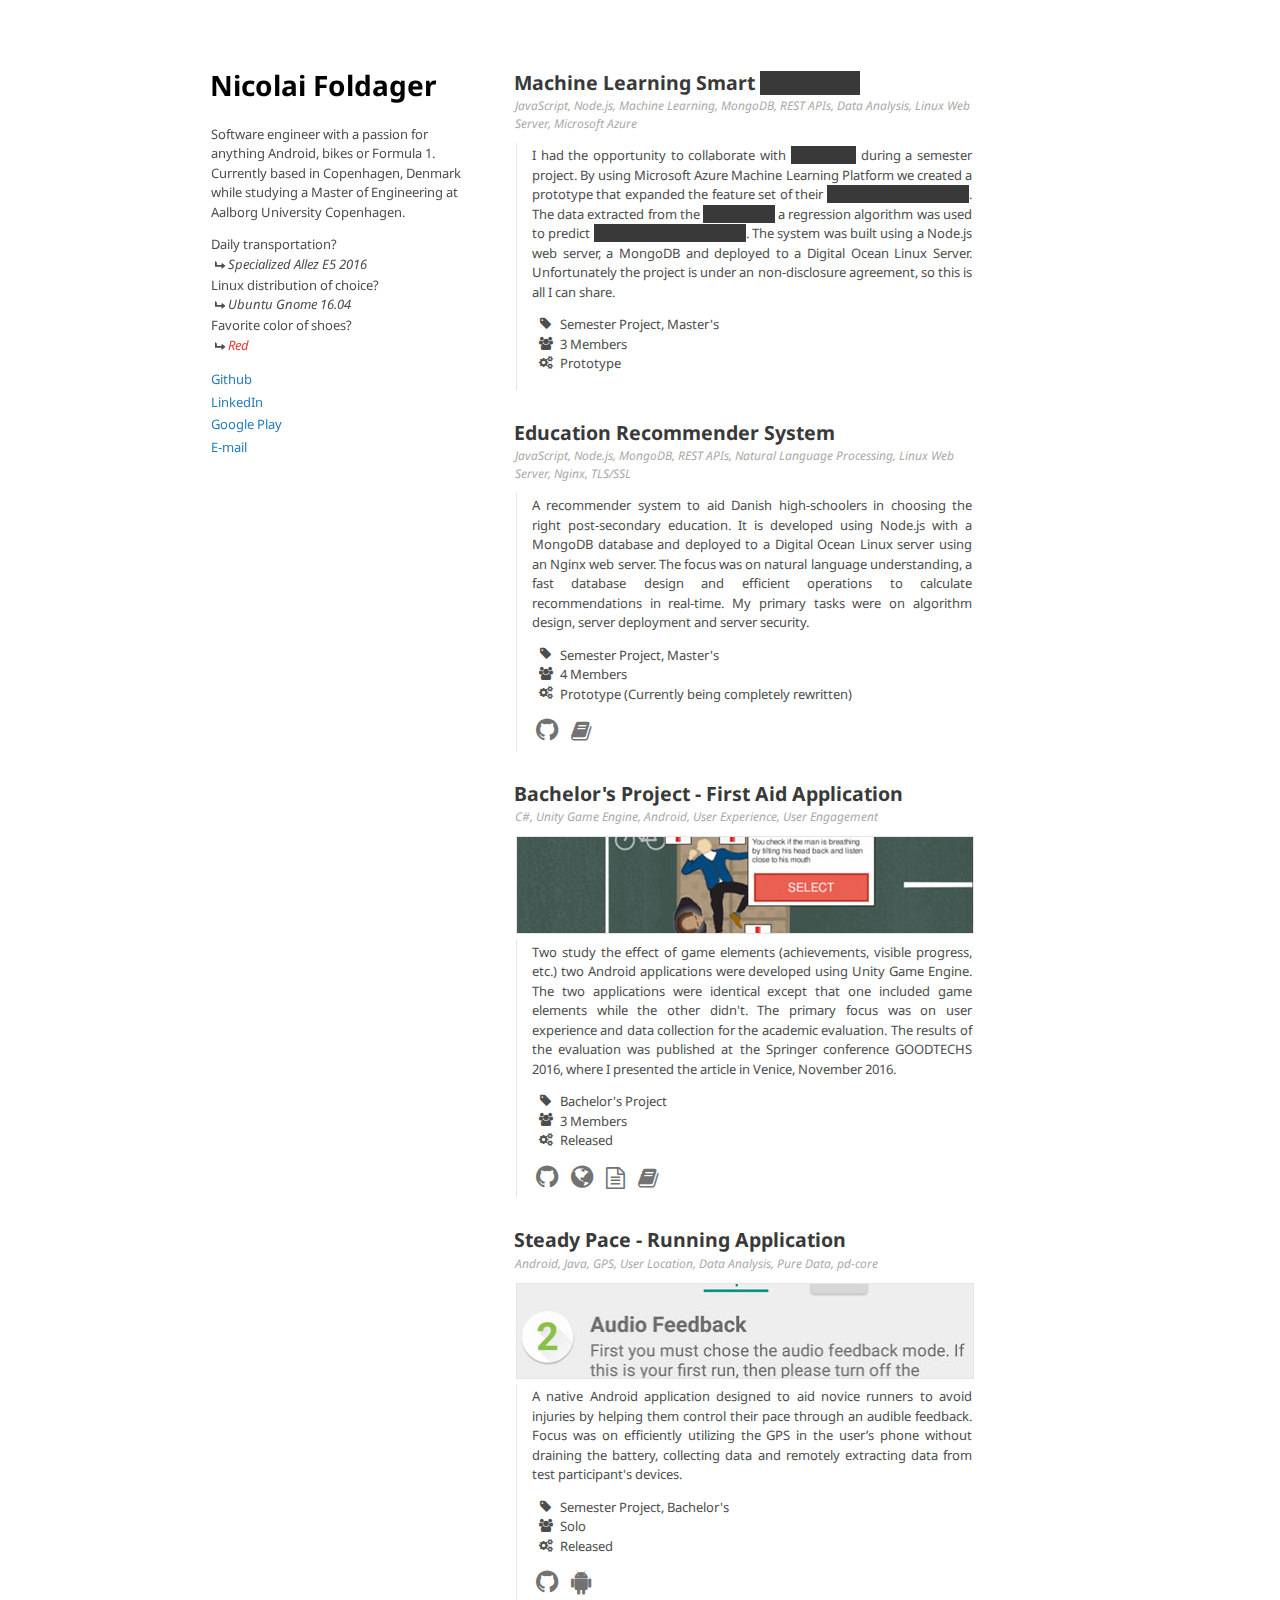
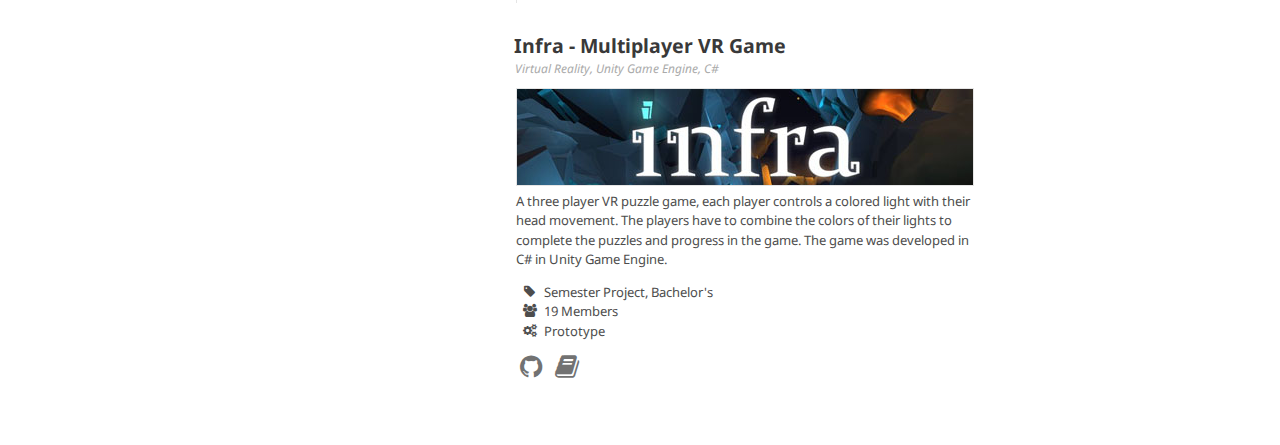
==== index.html @ f95046d3 "updated index" ====
<!DOCTYPE html>
<html xml:lang="en">
<head>
	<meta name="viewport" content="width=device-width, initial-scale=1">
	<meta name="theme-color" content="#393939"/>
	
	<meta name="description" content="Personal landing page for Nicolai Foldager">
	<meta name="author" content="Nicolai Foldager">
	<meta name="keywords" content="Nicolai Foldager, Nikolai Foldager, Nicolaj Foldager, Nikolaj Foldager, Foldager, nicfol.com, nicfol.dk, nicolaifoldager.dk, nicolaifoldager.com" />
	<meta name="robots" content="index, noimageindex, nofollow">
	
	<title>Nicolai Foldager - Personal Landing Page</title>
	<link rel="icon" type="image/ico" href="fa.ico">
	<link href="https://fonts.googleapis.com/css?family=Noto+Sans" rel="stylesheet">
	<link rel="stylesheet" href="./css/stylesheet.css">
	<link rel="stylesheet" href="./css/font-awesome.min.css">
<style>
.factList {
	margin-left:-1px;
	list-style: none;
}
.answer {
	margin-left:5px;
	margin-right:5px;
	margin-bottom:5px;
	list-style: none;
    transform: rotate(90deg);
}
.redacted {
    background-color: #393939; 
}
</style>
</head>
<body>
<div itemscope itemtype="http://schema.org/Person">
<div class="section group">
	<div class="col span_1_of_2">
		<div class="infoText">
			<h1><span itemprop="givenName">Nicolai Foldager</span></h1>
			<p>Software engineer with a passion for anything Android, bikes or Formula 1. Currently based in <span itemprop="homeLocation">Copenhagen, Denmark</span> while studying a Master of Engineering at <span itemprop="alumniOf">Aalborg University Copenhagen.</span></p>
			
			<ul class="fa-ul factList">
				<li>Daily transportation?</li>
				<li><i class="fa fa-level-up answer" aria-hidden="true"></i><i>Specialized Allez E5 2016</i></li>
				<li></i>Linux distribution of choice?</li>
				<li><i class="fa fa-level-up answer" aria-hidden="true"></i><i>Ubuntu Gnome 16.04</i></li>
				<li></i>Favorite color of shoes?</li>
				<li><i class="fa fa-level-up answer" aria-hidden="true"></i><span style="color:#e53935;font-style:italic;">Red</span></li>
			</ul>
			<div class="someLinks">
				<p><a href="https://github.com/nicfol" title="Link to my Github profile" itemprop="sameAs">Github</p></a>
				<p><a href="https://www.linkedin.com/in/nicfol/" title="Link to my LinkedIn profile" itemprop="sameAs">LinkedIn</p></a>
				<p><a href="https://play.google.com/store/apps/developer?id=nicfol" title="Link to my Google Play Developers profile" itemprop="sameAs">Google Play</p></a>
				<p><a href="mailto:nicolai.foldager@gmail.com" title="Email me!" itemprop="email">E-mail</p></a>
			</div>
		</div>
	</div>
	
	
	<div class="col span_2_of_2">
		<div class="project">
			<h2>Machine Learning Smart <span title="REDACTED" style="font-size: 18px; background-color:#393939;">&nbsp;&nbsp;&nbsp;&nbsp;&nbsp;&nbsp;&nbsp;&nbsp;&nbsp;&nbsp;&nbsp;&nbsp;&nbsp;&nbsp;&nbsp;&nbsp;&nbsp;&nbsp;&nbsp;&nbsp;</span></h2>
			<p class="keywords"><i>JavaScript, Node.js, Machine Learning, MongoDB, REST APIs, Data Analysis, Linux Web Server, Microsoft Azure</i></p>
			
			<!--<img src="./img/p4-logo.jpg" width="100%" alt="">-->
			<div class="projectDescription">
			I had the opportunity to collaborate with <span class="redacted" title="REDACTED">&nbsp;&nbsp;&nbsp;&nbsp;&nbsp;&nbsp;&nbsp;&nbsp;&nbsp;&nbsp;&nbsp;&nbsp;&nbsp;&nbsp;</span> during a semester project. 
			By using Microsoft Azure Machine Learning Platform we created a prototype that expanded the feature set of their <span class="redacted" title="REDACTED">&nbsp;&nbsp;&nbsp;&nbsp;&nbsp;&nbsp;&nbsp;&nbsp;&nbsp;&nbsp;&nbsp;&nbsp;&nbsp;&nbsp;&nbsp;&nbsp;&nbsp;&nbsp;&nbsp;&nbsp;&nbsp;&nbsp;&nbsp;&nbsp;&nbsp;&nbsp;&nbsp;&nbsp;&nbsp;&nbsp;&nbsp;&nbsp;&nbsp;&nbsp;&nbsp;&nbsp;&nbsp;&nbsp;&nbsp;&nbsp;&nbsp;</span>.
			The data extracted from the <span class="redacted" title="REDACTED">&nbsp;&nbsp;&nbsp;&nbsp;&nbsp;&nbsp;&nbsp;&nbsp;&nbsp;&nbsp;&nbsp;&nbsp;&nbsp;&nbsp;&nbsp;&nbsp;&nbsp;&nbsp;&nbsp;&nbsp;&nbsp;&nbsp;</span> a regression algorithm was used to predict <span class="redacted" title="REDACTED">&nbsp;&nbsp;&nbsp;&nbsp;&nbsp;&nbsp;&nbsp;&nbsp;&nbsp;&nbsp;&nbsp;&nbsp;&nbsp;&nbsp;&nbsp;&nbsp;&nbsp;&nbsp;&nbsp;&nbsp;&nbsp;&nbsp;&nbsp;&nbsp;&nbsp;&nbsp;&nbsp;&nbsp;&nbsp;&nbsp;&nbsp;&nbsp;&nbsp;&nbsp;&nbsp;&nbsp;&nbsp;&nbsp;&nbsp;&nbsp;&nbsp;&nbsp;&nbsp;&nbsp;&nbsp;&nbsp;</span>. 
			The system was built using a Node.js web server, a MongoDB and deployed to a Digital Ocean Linux Server. 
			Unfortunately the project is under an non-disclosure agreement, so this is all I can share.
			
			<ul class="fa-ul">
			  <li><i class="fa-li fa fa-tag" title="Project type"></i>Semester Project, Master's</li>
			  <li><i class="fa-li fa fa-users" title="Team size"></i>3 Members</li>
			  <li><i class="fa-li fa fa-cogs" title="Project status"></i>Prototype</li>
			</ul>
			</div>
		</div>
		
		<div class="project">
			<h2>Education Recommender System</h2>
			<p class="keywords"><i>JavaScript, Node.js, MongoDB, REST APIs, Natural Language Processing, Linux Web Server, Nginx, TLS/SSL</i></p>
			
			<!--<img src="./img/p4-logo.jpg" width="100%" alt="">-->
			<div class="projectDescription">
			A recommender system to aid Danish high-schoolers in choosing the right post-secondary education. It is developed using Node.js with a MongoDB database and deployed to a Digital Ocean Linux server using an Nginx web server.
			The focus was on natural language understanding, a fast database design and efficient operations to calculate recommendations in real-time. My primary tasks were on algorithm design, server deployment and server security.
			
			<ul class="fa-ul">
			  <li><i class="fa-li fa fa-tag" title="Project type"></i>Semester Project, Master's</li>
			  <li><i class="fa-li fa fa-users" title="Team size"></i>4 Members</li>
			  <li><i class="fa-li fa fa-cogs" title="Project status"></i>Prototype (Currently being completely rewritten)</li>
			</ul>
			<p>
				<a href="https://github.com/nicfol/Edu-RS" target="_blank" class="icons" title="Code Repository"><i class="fa fa-2x fa-github"></i></a>
				<a href="./docs/p8.pdf" target="_blank" class="icons smallIcon" title="Report"><i class="fa fa-2x fa-book"></i></a>
			</p>
			</div>
		</div>
		
		<div class="project">
			<h2>Bachelor's Project - First Aid Application</h2>			
			<p class="keywords"><i>C#, Unity Game Engine, Android, User Experience, User Engagement</i></p>
			
			<img src="./img/p6-logo.jpg" width="100%" title="Bachelor's Project - First Aid Application">
			<div class="projectDescription">
			Two study the effect of game elements (achievements, visible progress, etc.) two Android applications were developed using Unity Game Engine. 
			The two applications were identical except that one included game elements while the other didn't.
			The primary focus was on user experience and data collection for the academic evaluation.
			
			The results of the evaluation was published at the Springer conference GOODTECHS 2016, where I presented the article in Venice, November 2016.
			
			<ul class="fa-ul">
			  <li><i class="fa-li fa fa-tag" title="Project type"></i>Bachelor's Project</li>
			  <li><i class="fa-li fa fa-users" title="Team size"></i>3 Members</li>
			  <li><i class="fa-li fa fa-cogs" title="Project status"></i>Released</li>
			</ul>
			<p>
				<a href="https://github.com/nicfol/Bachelors-Project" target="_blank" class="icons" title="Code Repository"><i class="fa fa-2x fa-github"></i></a>
				<a href="./docs/p6/index.html" target="_blank" class="icons" title="Try in your browser"><i class="fa fa-2x fa-globe"></i></a>
				<a href="https://link.springer.com/chapter/10.1007/978-3-319-61949-1_9" target="_blank" class="icons smallIcon" title="Article"><i class="fa fa-2x fa-file-text-o"></i></a>
				<a href="./docs/p6.pdf" target="_blank" class="icons smallIcon" title="Report"><i class="fa fa-2x fa-book"></i></a>
			</p>
			</div>
		</div>
		
		<div class="project">
			<h2>Steady Pace - Running Application</h2>			
			<p class="keywords"><i>Android, Java, GPS, User Location, Data Analysis, Pure Data, pd-core</i></p>
			
			<img src="./img/p4-logo.jpg" width="100%" alt="Running application for Android using Pure Data developed by Nicolai Foldager">
			<div class="projectDescription">
			A native Android application designed to aid novice runners to avoid injuries by helping them control their pace through an audible feedback.
			Focus was on efficiently utilizing the GPS in the user’s phone without draining the battery, collecting data and remotely extracting data from test participant's devices.
			<ul class="fa-ul">
			  <li><i class="fa-li fa fa-tag" title="Project type"></i>Semester Project, Bachelor's</li>
			  <li><i class="fa-li fa fa-users" title="Team size"></i>Solo</li>
			  <li><i class="fa-li fa fa-cogs" title="Project status"></i>Released</li>
			</ul>
			<p>
				<a href="https://github.com/nicfol/SteadyPace" target="_blank" class="icons" title="Code Repository"><i class="fa fa-2x fa-github"></i></a>
				<a href="https://play.google.com/store/apps/details?id=com.nicolaifoldager.p4_prototype" target="_blank" target="_blank" class="icons" title="Release on Google Play Store"><i class="fa fa-2x fa-android"></i></a>
			</p>
			</div>
		</div>
		
		<div class="project">
			<h2>Infra - Multiplayer VR Game</h2>			
			<p class="keywords"><i>Virtual Reality, Unity Game Engine, C# </i></p>
			
			<img src="./img/p5-logo.jpg" width="100%" alt="Infra - Multiplayer Virtual Reality Game>
			<div class="projectDescription">
			A three player VR puzzle game, each player controls a colored light with their head movement. The players have to combine the colors of their lights to complete the puzzles and progress in the game.
			The game was developed in C# in Unity Game Engine.
			<ul class="fa-ul">
			  <li><i class="fa-li fa fa-tag" title="Project type"></i>Semester Project, Bachelor's</li>
			  <li><i class="fa-li fa fa-users" title="Team size"></i>19 Members</li>
			  <li><i class="fa-li fa fa-cogs" title="Project status"></i>Prototype</li>
			</ul>
			<p>
				<a href="https://github.com/Jalict/MED5-PGP-P1" target="_blank" class="icons" title="Code Repository"><i class="fa fa-2x fa-github"></i></a>
				<a href="./docs/p5.pdf" target="_blank" class="icons" title="Report smallIcon"><i class="fa fa-2x fa-book"></i></a>
			</p>
			</div>
		</div>
		
		
	</div>
</div>
</div>
</body>
</html>
<!--- http://fontawesome.io/icons/ Når du engang glemmer, hvor icons er fra
		<div class="project">
			<h2>Project 1</h2>			
			<p class="keywords"><i>JavaScript, Node.js, Android, REST APIs, Cake, Dogs, Cats</i></p>
			
			<img src="http://www.bundoonwhippets.com/images/macsig1.jpg" width="100%" title="">
			<div class="projectDescription">
			Lorem ipsum dolor sit amet, consectetur adipiscing elit. Integer consequat justo id scelerisque vestibulum. Quisque ornare, ligula nec iaculis consequat, risus dolor finibus dui, non ullamcorper mi quam sed augue. In nec enim venenatis, bibendum ligula in, blandit diam. Donec tempor lacus id mi mollis, quis bibendum ipsum imperdiet.
			
			<ul class="fa-ul">
			  <li><i class="fa-li fa fa-tag" title="Project type"></i>Semester Project, Bachelor's</li>
			  <li><i class="fa-li fa fa-users" title="Team size"></i>19 Members</li>
			  <li><i class="fa-li fa fa-cogs" title="Project status"></i>Prototype</li>
			</ul>
			<p>
				<a href="#" target="_blank" class="icons" title="Code Repository"><i class="fa fa-2x fa-github"></i></a>
				<a href="#" target="_blank" class="icons" title="Release on Google Play Store"><i class="fa fa-2x fa-android"></i></a>
				<a href="#" target="_blank" class="icons" title="Website"><i class="fa fa-2x fa-globe"></i></a>
				<a href="#" target="_blank" class="icons smallIcon" title="Article"><i class="fa fa-2x fa-file-text-o"></i></a>
				<a href="#" target="_blank" class="icons smallIcon" title="Report"><i class="fa fa-2x fa-book"></i></a>
			</p>
			</div>
		</div>
-->
---- css/stylesheet.css ----
body {
    margin: 0;
    width: 800px;
    margin-top: 75px;
    margin-left: 15%;
    font: 13px/1.5 'Noto Sans', sans-serif;
    color: #4d4d4d;
}

* {
  -webkit-font-smoothing: antialiased;
  -moz-osx-font-smoothing: grayscale;
}

p {
    margin-top: 0.25em;
    margin-bottom: 0.25em;
	margin-left: -1px;
}

ul, ol {
	margin-left: -10px;
}

img {
	width: 100%;
	border:1px solid #e5e5e5;
}

.infoText {
	float:left;
	position:fixed;
	max-width: 270px;
    background-color:#fff;
}

.someLinks {
    margin-bottom: 15px;
}

/* Projects */
.projectDescription {
    text-align:justify;
	border-left:1px solid #e5e5e5;
	padding:3px 0 3px 15px;
}

.project {
	width:100%;
    margin-bottom: 35px;
}

.keywords {
	margin-top: 15px;
	margin-bottom:10px;
	font-size: 12px;
	color: #aaa;
}

/* Fonts */
h1 {
    color: #000;
    font-size: 28px;
    margin-top: -11px;
	margin-left: -2px;
}

h2 {
    color:#393939;
    margin: 0px;
	margin-left: -2px;
	margin-bottom:-15px;
	margin-top: -7px;
}

h5 {
	float:left;
    font-size: 13px;
	margin-left: -1px;
}

/* URLs */
a {
  color:#267CB9;
  text-decoration:none;
}

a:hover, a:focus {
  color:#069;
  font-weight: bold;
}


.icons {
  color:#727272;
  text-decoration:none;
  margin: 0px 5px;
}

.smallIcon {
	font-size:11px;
}

.icons:hover, .icons:focus {
  color:#393939;
  font-weight: bold;
}


/*  SECTIONS  */
.section {
    background-color:#fff;
	clear: both;
	padding: 0px;
	margin: 2.5%;
}

/*  COLUMN SETUP  */
.col {
    background-color:#fff;
	display: block;
	float:left;
	margin: 0% 0 1% 1.6%;
}
.col:first-child { margin-left: 0; }

/*  GROUPING  */
.group:before,
.group:after { content:""; display:table; }
.group:after { clear:both;}
.group { zoom:1; /* For IE 6/7 */ }
/*  GRID OF TWO  */
.span_2_of_2 {
	width: 60%;
}
.span_1_of_2 {
	width: 38.4%;
}

/*  GO FULL WIDTH AT LESS THAN 480 PIXELS */

@media only screen and (max-width: 480px) {
	.col { 
		margin: 1% 0 1% 0%;
	}
}

@media only screen and (max-width: 480px) {
	.span_2_of_2, .span_1_of_2, body { width: 100%; }
	body { margin-left: 0%; margin-top: 25px; }
	.section { margin: 5%;}
	.infoText { position:static; max-width:100%;}
	img { width: 100%; }
	.span_1_of_2 { border-bottom:1px solid #e5e5e5; margin-bottom: 15px;}
}
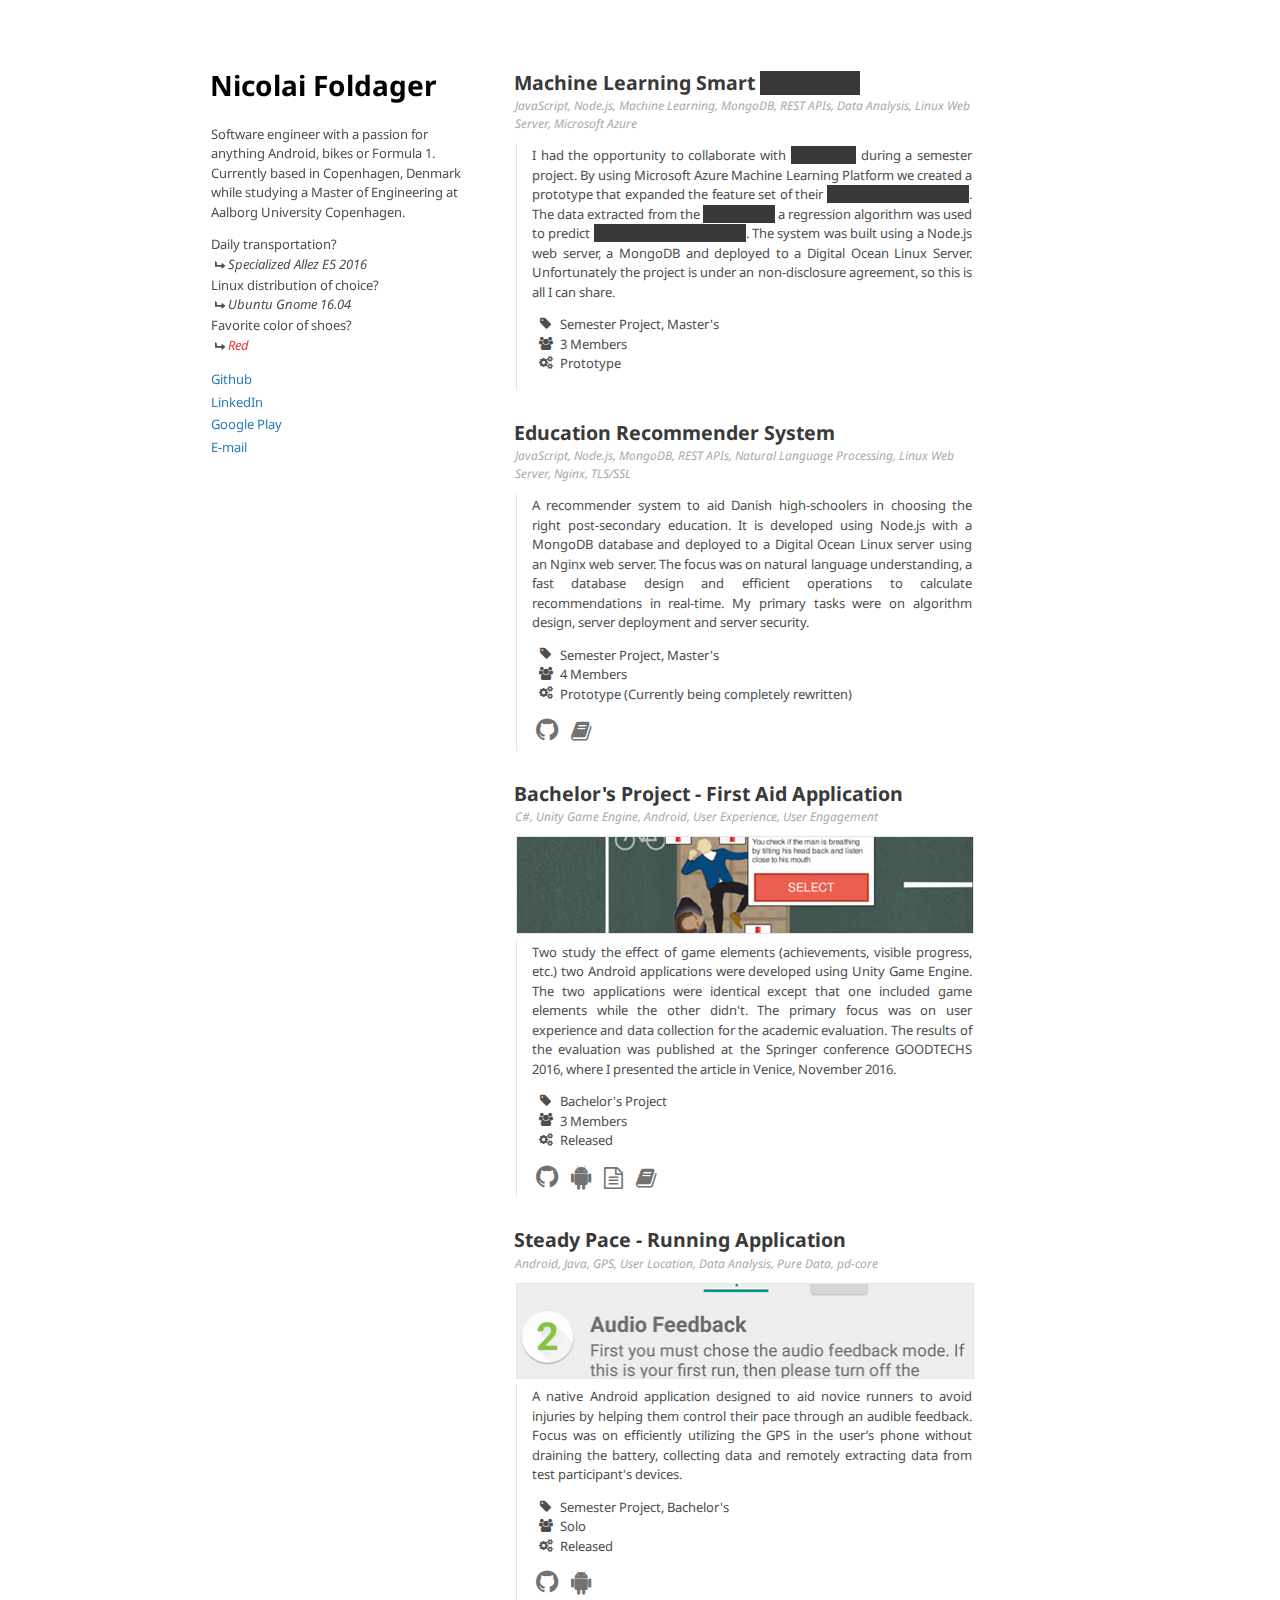
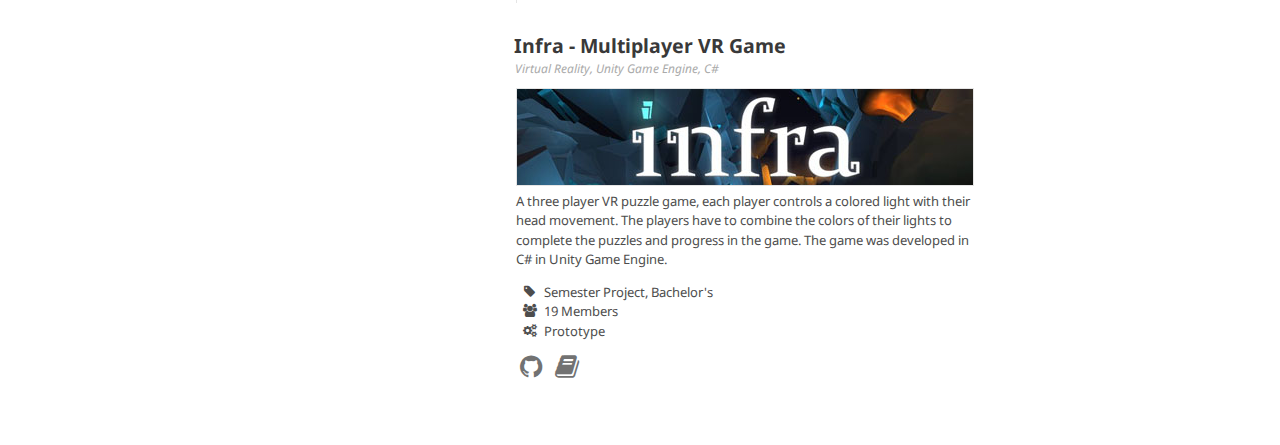
==== commit 7950a314: "Title and meta data" ====
--- a/index.html
+++ b/index.html
@@ -118,7 +118,7 @@
 			</ul>
 			<p>
 				<a href="https://github.com/nicfol/Bachelors-Project" target="_blank" class="icons" title="Code Repository"><i class="fa fa-2x fa-github"></i></a>
-				<a href="./docs/p6/index.html" target="_blank" class="icons" title="Try in your browser"><i class="fa fa-2x fa-globe"></i></a>
+				<a href="#" target="_blank" class="icons" title="Release on Google Play Store"><i class="fa fa-2x fa-android"></i></a>
 				<a href="https://link.springer.com/chapter/10.1007/978-3-319-61949-1_9" target="_blank" class="icons smallIcon" title="Article"><i class="fa fa-2x fa-file-text-o"></i></a>
 				<a href="./docs/p6.pdf" target="_blank" class="icons smallIcon" title="Report"><i class="fa fa-2x fa-book"></i></a>
 			</p>
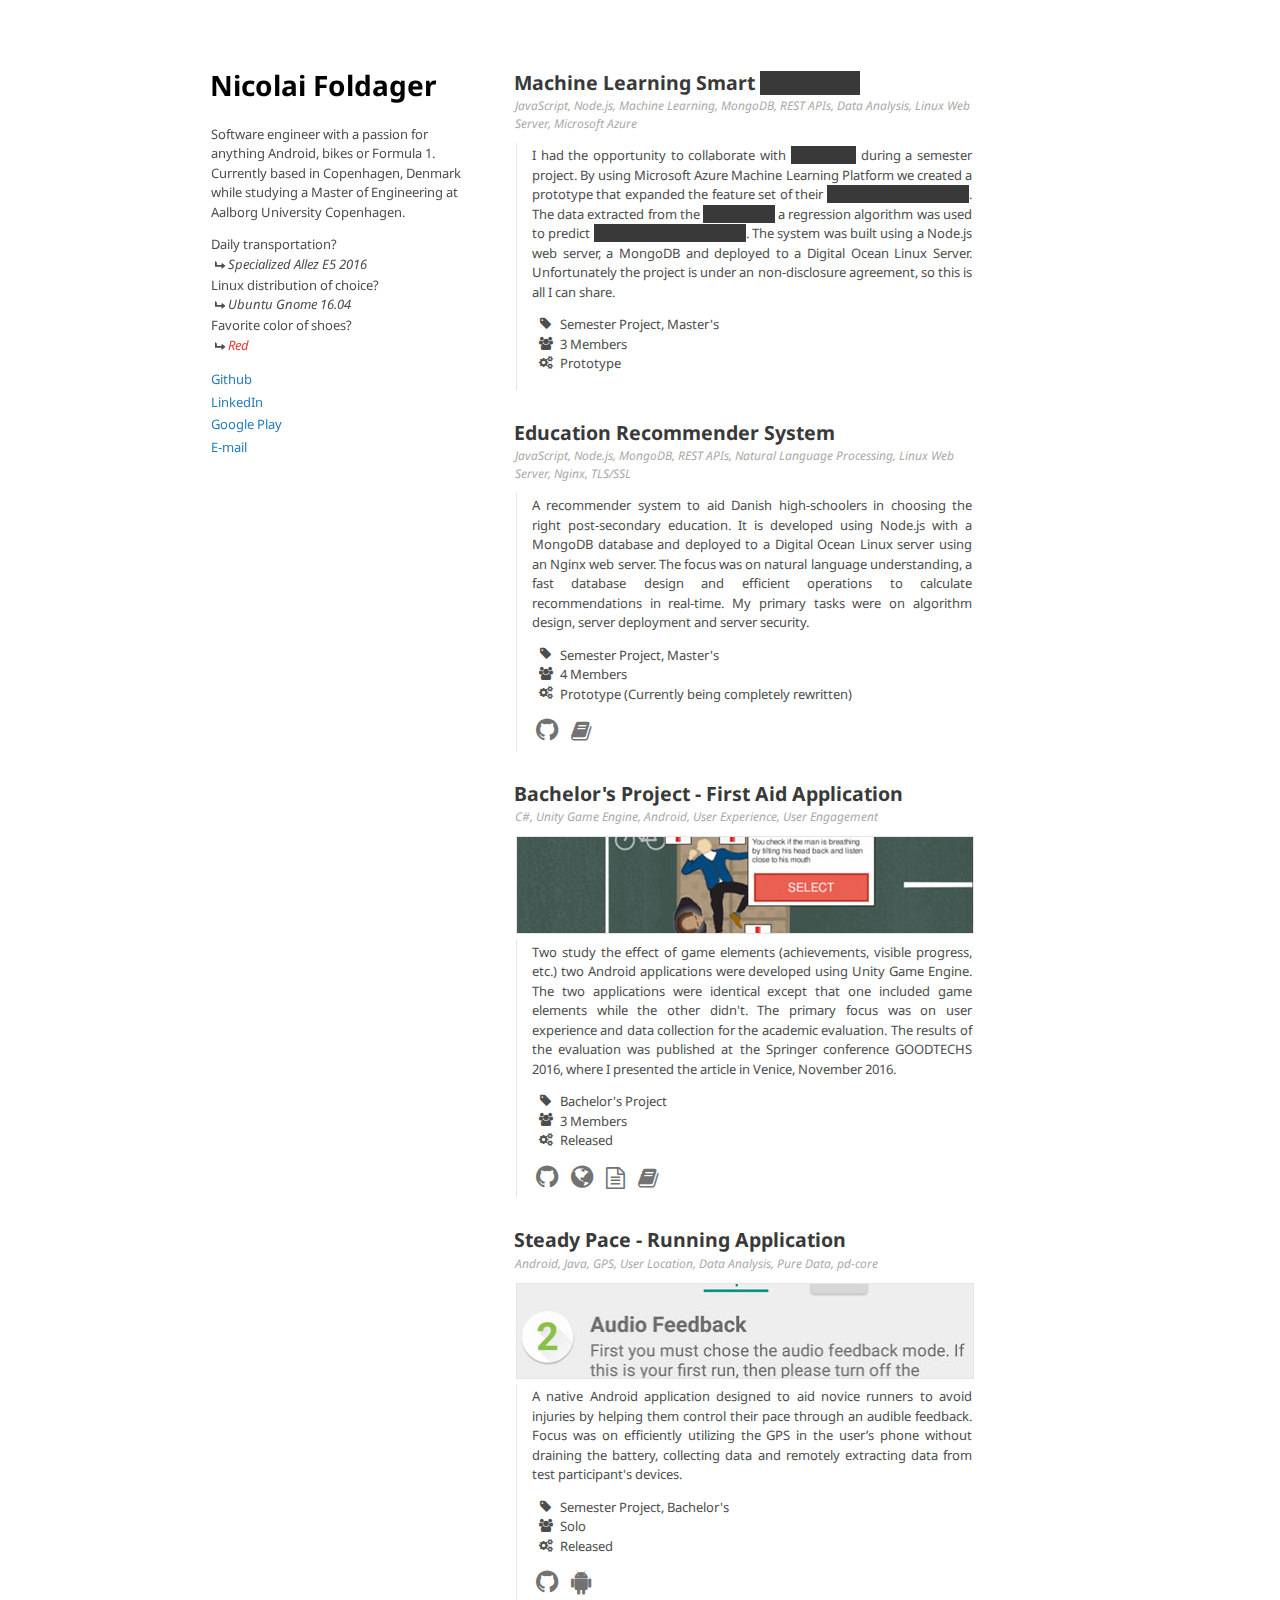
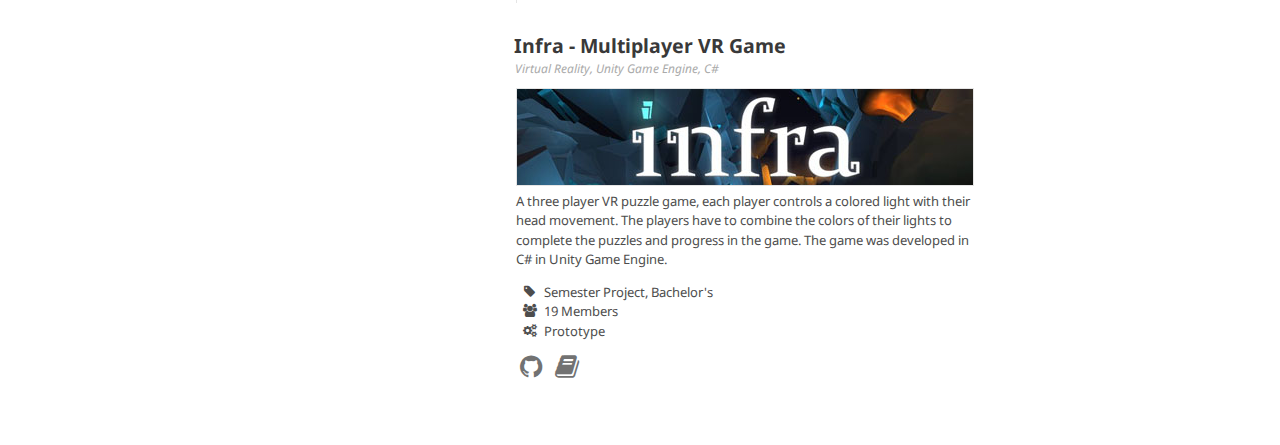
==== commit 18f9a352: "Merge remote-tracking branch 'origin/master'" ====
--- a/index.html
+++ b/index.html
@@ -118,7 +118,7 @@
 			</ul>
 			<p>
 				<a href="https://github.com/nicfol/Bachelors-Project" target="_blank" class="icons" title="Code Repository"><i class="fa fa-2x fa-github"></i></a>
-				<a href="#" target="_blank" class="icons" title="Release on Google Play Store"><i class="fa fa-2x fa-android"></i></a>
+				<a href="./docs/p6/index.html" target="_blank" class="icons" title="Try in your browser"><i class="fa fa-2x fa-globe"></i></a>
 				<a href="https://link.springer.com/chapter/10.1007/978-3-319-61949-1_9" target="_blank" class="icons smallIcon" title="Article"><i class="fa fa-2x fa-file-text-o"></i></a>
 				<a href="./docs/p6.pdf" target="_blank" class="icons smallIcon" title="Report"><i class="fa fa-2x fa-book"></i></a>
 			</p>
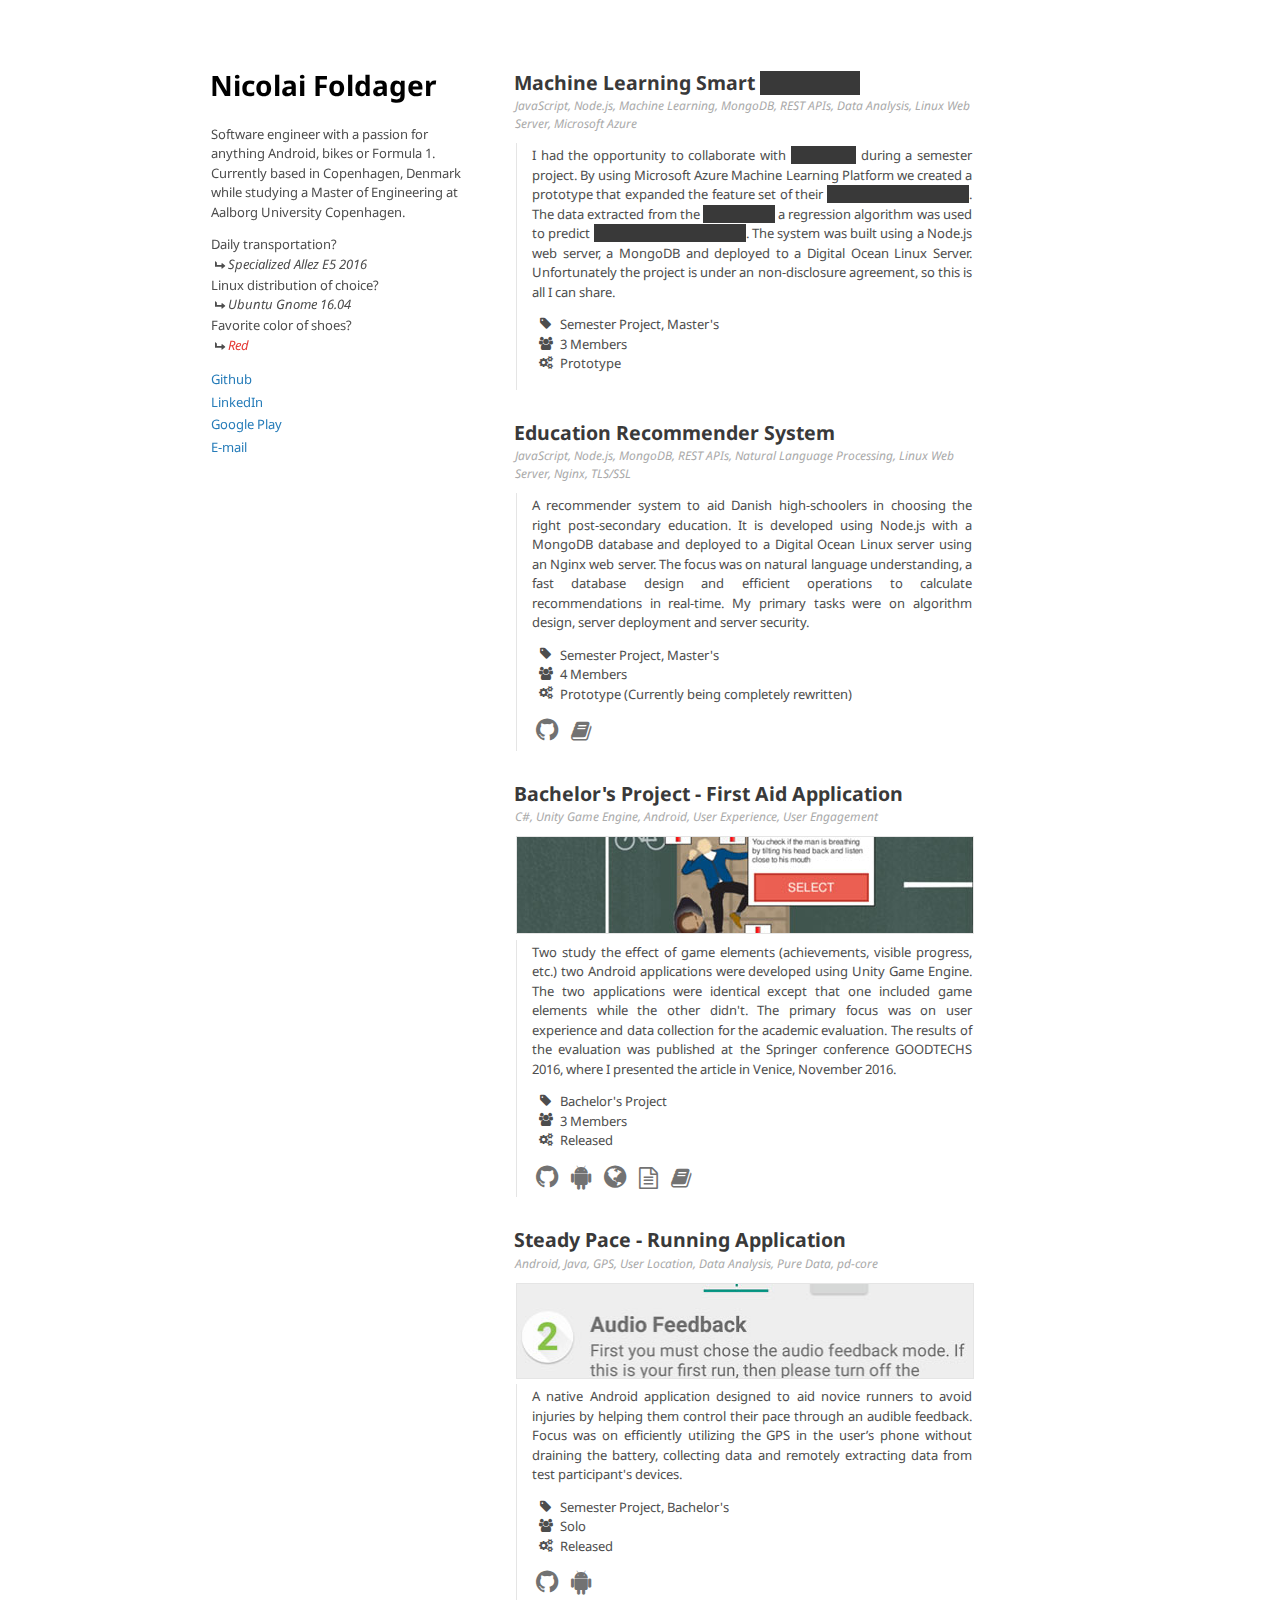
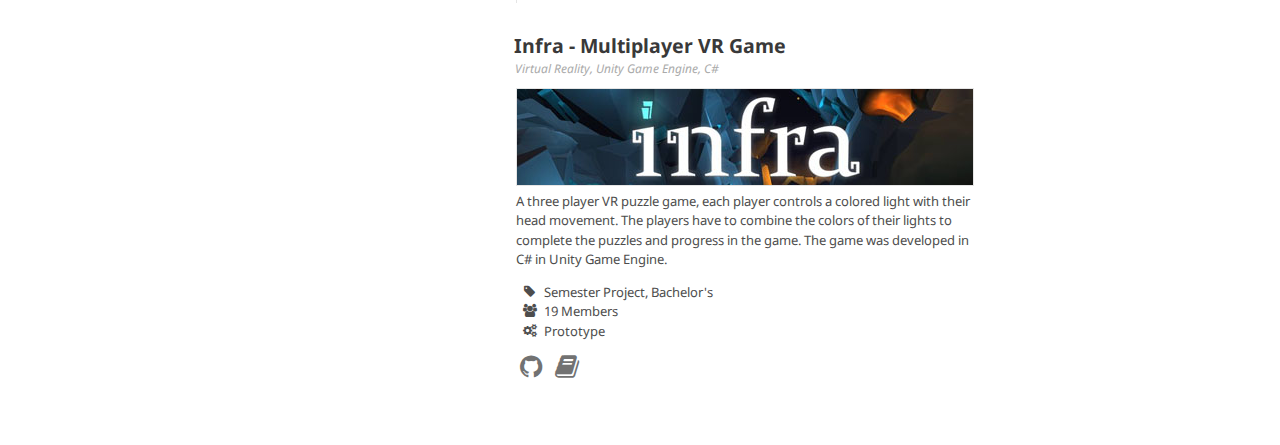
==== commit bbf8111b: "added play release for ba" ====
--- a/index.html
+++ b/index.html
@@ -118,6 +118,7 @@
 			</ul>
 			<p>
 				<a href="https://github.com/nicfol/Bachelors-Project" target="_blank" class="icons" title="Code Repository"><i class="fa fa-2x fa-github"></i></a>
+				<a href="https://play.google.com/store/apps/details?id=com.Gamified.CPR" target="_blank" class="icons" title="Download from Google Play Store"><i class="fa fa-2x fa-android"></i></a>
 				<a href="./docs/p6/index.html" target="_blank" class="icons" title="Try in your browser"><i class="fa fa-2x fa-globe"></i></a>
 				<a href="https://link.springer.com/chapter/10.1007/978-3-319-61949-1_9" target="_blank" class="icons smallIcon" title="Article"><i class="fa fa-2x fa-file-text-o"></i></a>
 				<a href="./docs/p6.pdf" target="_blank" class="icons smallIcon" title="Report"><i class="fa fa-2x fa-book"></i></a>
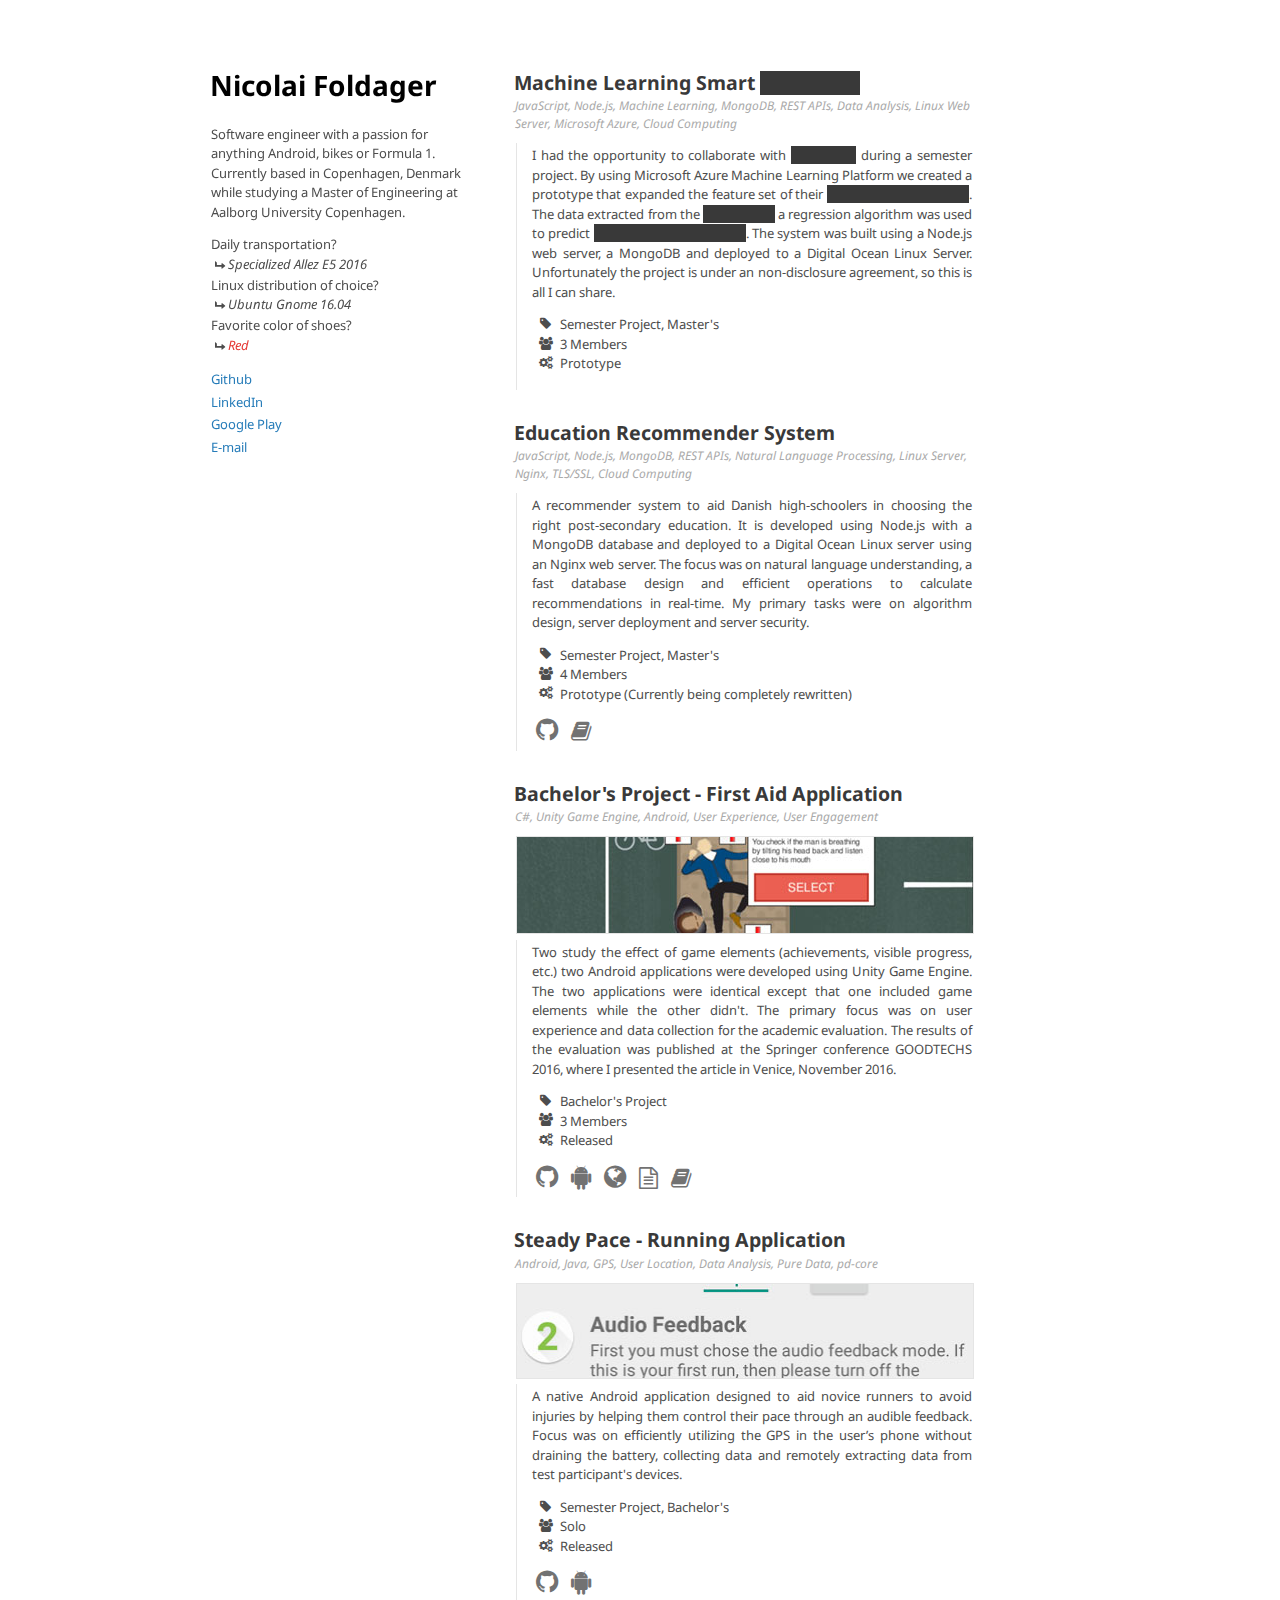
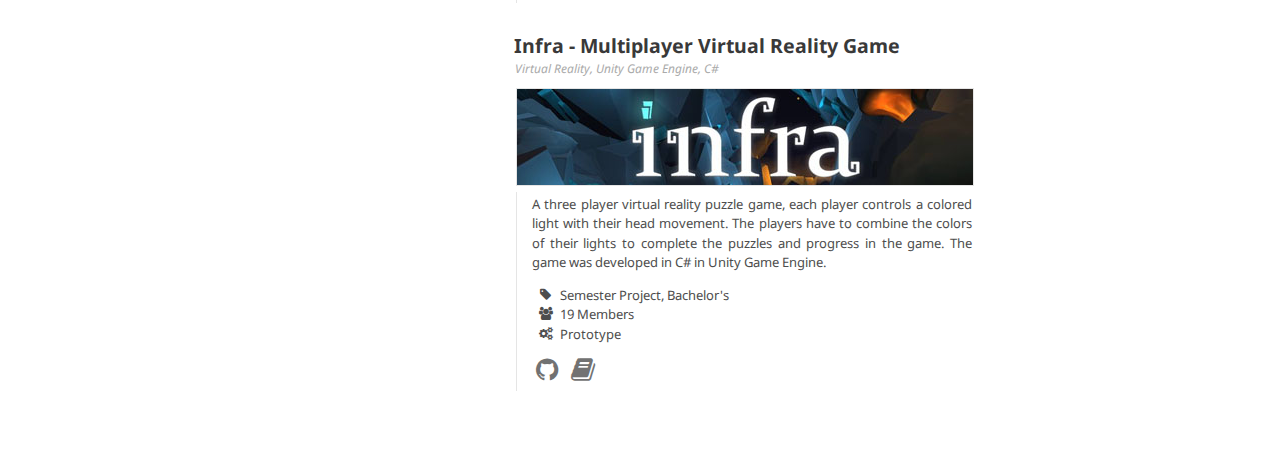
==== commit e166b809: "Tried seo :/" ====
--- a/index.html
+++ b/index.html
@@ -4,16 +4,19 @@
 	<meta name="viewport" content="width=device-width, initial-scale=1">
 	<meta name="theme-color" content="#393939"/>
 	
-	<meta name="description" content="Personal landing page for Nicolai Foldager">
+	<meta name="description" content="Personal landing page for Nicolai Foldager. Here I showcase some of the software development projects I've worked on the past.">
 	<meta name="author" content="Nicolai Foldager">
-	<meta name="keywords" content="Nicolai Foldager, Nikolai Foldager, Nicolaj Foldager, Nikolaj Foldager, Foldager, nicfol.com, nicfol.dk, nicolaifoldager.dk, nicolaifoldager.com" />
-	<meta name="robots" content="index, noimageindex, nofollow">
-	
-	<title>Nicolai Foldager - Personal Landing Page</title>
+	<meta name="keywords" content="Nicolai Foldager, Nikolai Foldager, Nicolaj Foldager, Nikolaj Foldager, Foldager, nicfol.com, nicfol.dk, nicolaifoldager.dk, nicolaifoldager.com, nicfol" />
+	<meta name="robots" content="index, noimageindex">
+	
+	<link rel="alternate" hreflang="en" href="https://www.nicfol.com" />
+	
+	<title>Nicolai Foldager - Personal Landing Page For Nicolai Foldager</title>
 	<link rel="icon" type="image/ico" href="fa.ico">
-	<link href="https://fonts.googleapis.com/css?family=Noto+Sans" rel="stylesheet">
-	<link rel="stylesheet" href="./css/stylesheet.css">
+	
+	<link rel="stylesheet" href="https://fonts.googleapis.com/css?family=Noto+Sans">
 	<link rel="stylesheet" href="./css/font-awesome.min.css">
+	
 <style>
 .factList {
 	margin-left:-1px;
@@ -29,29 +32,189 @@
 .redacted {
     background-color: #393939; 
 }
+
+body {
+    margin: 0;
+    width: 800px;
+    margin-top: 75px;
+    margin-left: 15%;
+    font: 13px/1.5 'Noto Sans', sans-serif;
+    color: #4d4d4d;
+}
+
+* {
+  -webkit-font-smoothing: antialiased;
+  -moz-osx-font-smoothing: grayscale;
+}
+
+p {
+    margin-top: 0.25em;
+    margin-bottom: 0.25em;
+	margin-left: -1px;
+}
+
+ul, ol {
+	margin-left: -10px;
+}
+
+img {
+	width: 100%;
+	border:1px solid #e5e5e5;
+}
+
+.infoText {
+	float:left;
+	position:fixed;
+	max-width: 270px;
+    background-color:#fff;
+}
+
+.someLinks {
+    margin-bottom: 15px;
+}
+
+/* Projects */
+.projectDescription {
+    text-align:justify;
+	border-left:1px solid #e5e5e5;
+	padding:3px 0 3px 15px;
+}
+
+.project {
+	width:100%;
+    margin-bottom: 35px;
+}
+
+.keywords {
+	margin-top: 15px;
+	margin-bottom:10px;
+	font-size: 12px;
+	color: #aaa;
+}
+
+/* Fonts */
+h1 {
+    color: #000;
+    font-size: 28px;
+    margin-top: -11px;
+	margin-left: -2px;
+}
+
+h2 {
+    color:#393939;
+    margin: 0px;
+	margin-left: -2px;
+	margin-bottom:-15px;
+	margin-top: -7px;
+}
+
+h5 {
+	float:left;
+    font-size: 13px;
+	margin-left: -1px;
+}
+
+/* URLs */
+a {
+  color:#267CB9;
+  text-decoration:none;
+}
+
+a:hover, a:focus {
+  color:#069;
+  font-weight: bold;
+}
+
+
+.icons {
+  color:#727272;
+  text-decoration:none;
+  margin: 0px 5px;
+}
+
+.smallIcon {
+	font-size:11px;
+}
+
+.icons:hover, .icons:focus {
+  color:#393939;
+  font-weight: bold;
+}
+
+
+/*  SECTIONS  */
+.section {
+    background-color:#fff;
+	clear: both;
+	padding: 0px;
+	margin: 2.5%;
+}
+
+/*  COLUMN SETUP  */
+.col {
+    background-color:#fff;
+	display: block;
+	float:left;
+	margin: 0% 0 1% 1.6%;
+}
+.col:first-child { margin-left: 0; }
+
+/*  GROUPING  */
+.group:before,
+.group:after { content:""; display:table; }
+.group:after { clear:both;}
+.group { zoom:1; /* For IE 6/7 */ }
+/*  GRID OF TWO  */
+.span_2_of_2 {
+	width: 60%;
+}
+.span_1_of_2 {
+	width: 38.4%;
+}
+
+/*  GO FULL WIDTH AT LESS THAN 480 PIXELS */
+
+@media only screen and (max-width: 480px) {
+	.col { 
+		margin: 1% 0 1% 0%;
+	}
+}
+
+@media only screen and (max-width: 480px) {
+	.span_2_of_2, .span_1_of_2, body { width: 100%; }
+	body { margin-left: 0%; margin-top: 25px; }
+	.section { margin: 5%;}
+	.infoText { position:static; max-width:100%;}
+	img { width: 100%; }
+	.span_1_of_2 { border-bottom:1px solid #e5e5e5; margin-bottom: 15px;}
+}
+
 </style>
 </head>
+
+
 <body>
-<div itemscope itemtype="http://schema.org/Person">
 <div class="section group">
 	<div class="col span_1_of_2">
 		<div class="infoText">
-			<h1><span itemprop="givenName">Nicolai Foldager</span></h1>
-			<p>Software engineer with a passion for anything Android, bikes or Formula 1. Currently based in <span itemprop="homeLocation">Copenhagen, Denmark</span> while studying a Master of Engineering at <span itemprop="alumniOf">Aalborg University Copenhagen.</span></p>
-			
-			<ul class="fa-ul factList">
-				<li>Daily transportation?</li>
-				<li><i class="fa fa-level-up answer" aria-hidden="true"></i><i>Specialized Allez E5 2016</i></li>
-				<li></i>Linux distribution of choice?</li>
-				<li><i class="fa fa-level-up answer" aria-hidden="true"></i><i>Ubuntu Gnome 16.04</i></li>
-				<li></i>Favorite color of shoes?</li>
-				<li><i class="fa fa-level-up answer" aria-hidden="true"></i><span style="color:#e53935;font-style:italic;">Red</span></li>
-			</ul>
-			<div class="someLinks">
-				<p><a href="https://github.com/nicfol" title="Link to my Github profile" itemprop="sameAs">Github</p></a>
-				<p><a href="https://www.linkedin.com/in/nicfol/" title="Link to my LinkedIn profile" itemprop="sameAs">LinkedIn</p></a>
-				<p><a href="https://play.google.com/store/apps/developer?id=nicfol" title="Link to my Google Play Developers profile" itemprop="sameAs">Google Play</p></a>
-				<p><a href="mailto:nicolai.foldager@gmail.com" title="Email me!" itemprop="email">E-mail</p></a>
+			<div itemscope itemtype="http://schema.org/Person">
+				<h1><span itemprop="givenName">Nicolai Foldager</span></h1>
+				<p>Software engineer with a passion for anything Android, bikes or Formula 1. Currently based in <span itemprop="homeLocation">Copenhagen, Denmark</span> while studying a Master of Engineering at <span itemprop="alumniOf">Aalborg University Copenhagen.</span></p>
+				
+				<ul class="fa-ul factList">
+					<li>Daily transportation?</li>
+					<li><i class="fa fa-level-up answer" aria-hidden="true"></i><i>Specialized Allez E5 2016</i></li>
+					<li></i>Linux distribution of choice?</li>
+					<li><i class="fa fa-level-up answer" aria-hidden="true"></i><i>Ubuntu Gnome 16.04</i></li>
+					<li></i>Favorite color of shoes?</li>
+					<li><i class="fa fa-level-up answer" aria-hidden="true"></i><span style="color:#e53935;font-style:italic;">Red</span></li>
+				</ul>
+				<div class="someLinks">
+					<p><a href="https://github.com/nicfol" title="Link to my Github profile" itemprop="sameAs">Github</p></a>
+					<p><a href="https://www.linkedin.com/in/nicfol/" title="Link to my LinkedIn profile" itemprop="sameAs">LinkedIn</p></a>
+					<p><a href="https://play.google.com/store/apps/developer?id=nicfol" title="Link to my Google Play Developers profile" itemprop="sameAs">Google Play</p></a>
+					<p><a href="mailto:nicolai.foldager@gmail.com" title="Email me!" itemprop="email">E-mail</p></a>
+				</div>
 			</div>
 		</div>
 	</div>
@@ -60,7 +223,7 @@
 	<div class="col span_2_of_2">
 		<div class="project">
 			<h2>Machine Learning Smart <span title="REDACTED" style="font-size: 18px; background-color:#393939;">&nbsp;&nbsp;&nbsp;&nbsp;&nbsp;&nbsp;&nbsp;&nbsp;&nbsp;&nbsp;&nbsp;&nbsp;&nbsp;&nbsp;&nbsp;&nbsp;&nbsp;&nbsp;&nbsp;&nbsp;</span></h2>
-			<p class="keywords"><i>JavaScript, Node.js, Machine Learning, MongoDB, REST APIs, Data Analysis, Linux Web Server, Microsoft Azure</i></p>
+			<p class="keywords"><i>JavaScript, Node.js, Machine Learning, MongoDB, REST APIs, Data Analysis, Linux Web Server, Microsoft Azure, Cloud Computing</i></p>
 			
 			<!--<img src="./img/p4-logo.jpg" width="100%" alt="">-->
 			<div class="projectDescription">
@@ -80,7 +243,7 @@
 		
 		<div class="project">
 			<h2>Education Recommender System</h2>
-			<p class="keywords"><i>JavaScript, Node.js, MongoDB, REST APIs, Natural Language Processing, Linux Web Server, Nginx, TLS/SSL</i></p>
+			<p class="keywords"><i>JavaScript, Node.js, MongoDB, REST APIs, Natural Language Processing, Linux Server, Nginx, TLS/SSL, Cloud Computing</i></p>
 			
 			<!--<img src="./img/p4-logo.jpg" width="100%" alt="">-->
 			<div class="projectDescription">
@@ -103,7 +266,7 @@
 			<h2>Bachelor's Project - First Aid Application</h2>			
 			<p class="keywords"><i>C#, Unity Game Engine, Android, User Experience, User Engagement</i></p>
 			
-			<img src="./img/p6-logo.jpg" width="100%" title="Bachelor's Project - First Aid Application">
+			<img src="./img/p6-logo.jpg" width="100%" title="Bachelor's Project - First Aid Application" alt="Nicolai Foldager bachelors project. An Android application to help users learn first aid.">
 			<div class="projectDescription">
 			Two study the effect of game elements (achievements, visible progress, etc.) two Android applications were developed using Unity Game Engine. 
 			The two applications were identical except that one included game elements while the other didn't.
@@ -141,18 +304,18 @@
 			</ul>
 			<p>
 				<a href="https://github.com/nicfol/SteadyPace" target="_blank" class="icons" title="Code Repository"><i class="fa fa-2x fa-github"></i></a>
-				<a href="https://play.google.com/store/apps/details?id=com.nicolaifoldager.p4_prototype" target="_blank" target="_blank" class="icons" title="Release on Google Play Store"><i class="fa fa-2x fa-android"></i></a>
-			</p>
-			</div>
-		</div>
-		
-		<div class="project">
-			<h2>Infra - Multiplayer VR Game</h2>			
-			<p class="keywords"><i>Virtual Reality, Unity Game Engine, C# </i></p>
-			
-			<img src="./img/p5-logo.jpg" width="100%" alt="Infra - Multiplayer Virtual Reality Game>
-			<div class="projectDescription">
-			A three player VR puzzle game, each player controls a colored light with their head movement. The players have to combine the colors of their lights to complete the puzzles and progress in the game.
+				<a href="https://play.google.com/store/apps/details?id=com.nicolaifoldager.p4_prototype" target="_blank" class="icons" title="Release on Google Play Store"><i class="fa fa-2x fa-android"></i></a>
+			</p>
+			</div>
+		</div>
+		
+		<div class="project">
+			<h2>Infra - Multiplayer Virtual Reality Game</h2>			
+			<p class="keywords"><i>Virtual Reality, Unity Game Engine, C#</i></p>
+			
+			<img src="./img/p5-logo.jpg" width="100%" title="Logo for the Infra project" alt="Infra - Multiplayer virtual reality game Nicolai Foldager worked on">
+			<div class="projectDescription">
+			A three player virtual reality puzzle game, each player controls a colored light with their head movement. The players have to combine the colors of their lights to complete the puzzles and progress in the game.
 			The game was developed in C# in Unity Game Engine.
 			<ul class="fa-ul">
 			  <li><i class="fa-li fa fa-tag" title="Project type"></i>Semester Project, Bachelor's</li>
@@ -161,14 +324,13 @@
 			</ul>
 			<p>
 				<a href="https://github.com/Jalict/MED5-PGP-P1" target="_blank" class="icons" title="Code Repository"><i class="fa fa-2x fa-github"></i></a>
-				<a href="./docs/p5.pdf" target="_blank" class="icons" title="Report smallIcon"><i class="fa fa-2x fa-book"></i></a>
+				<a href="./docs/p5.pdf" target="_blank" class="icons" title="Report"><i class="fa fa-2x fa-book"></i></a>
 			</p>
 			</div>
 		</div>
 		
 		
 	</div>
-</div>
 </div>
 </body>
 </html>
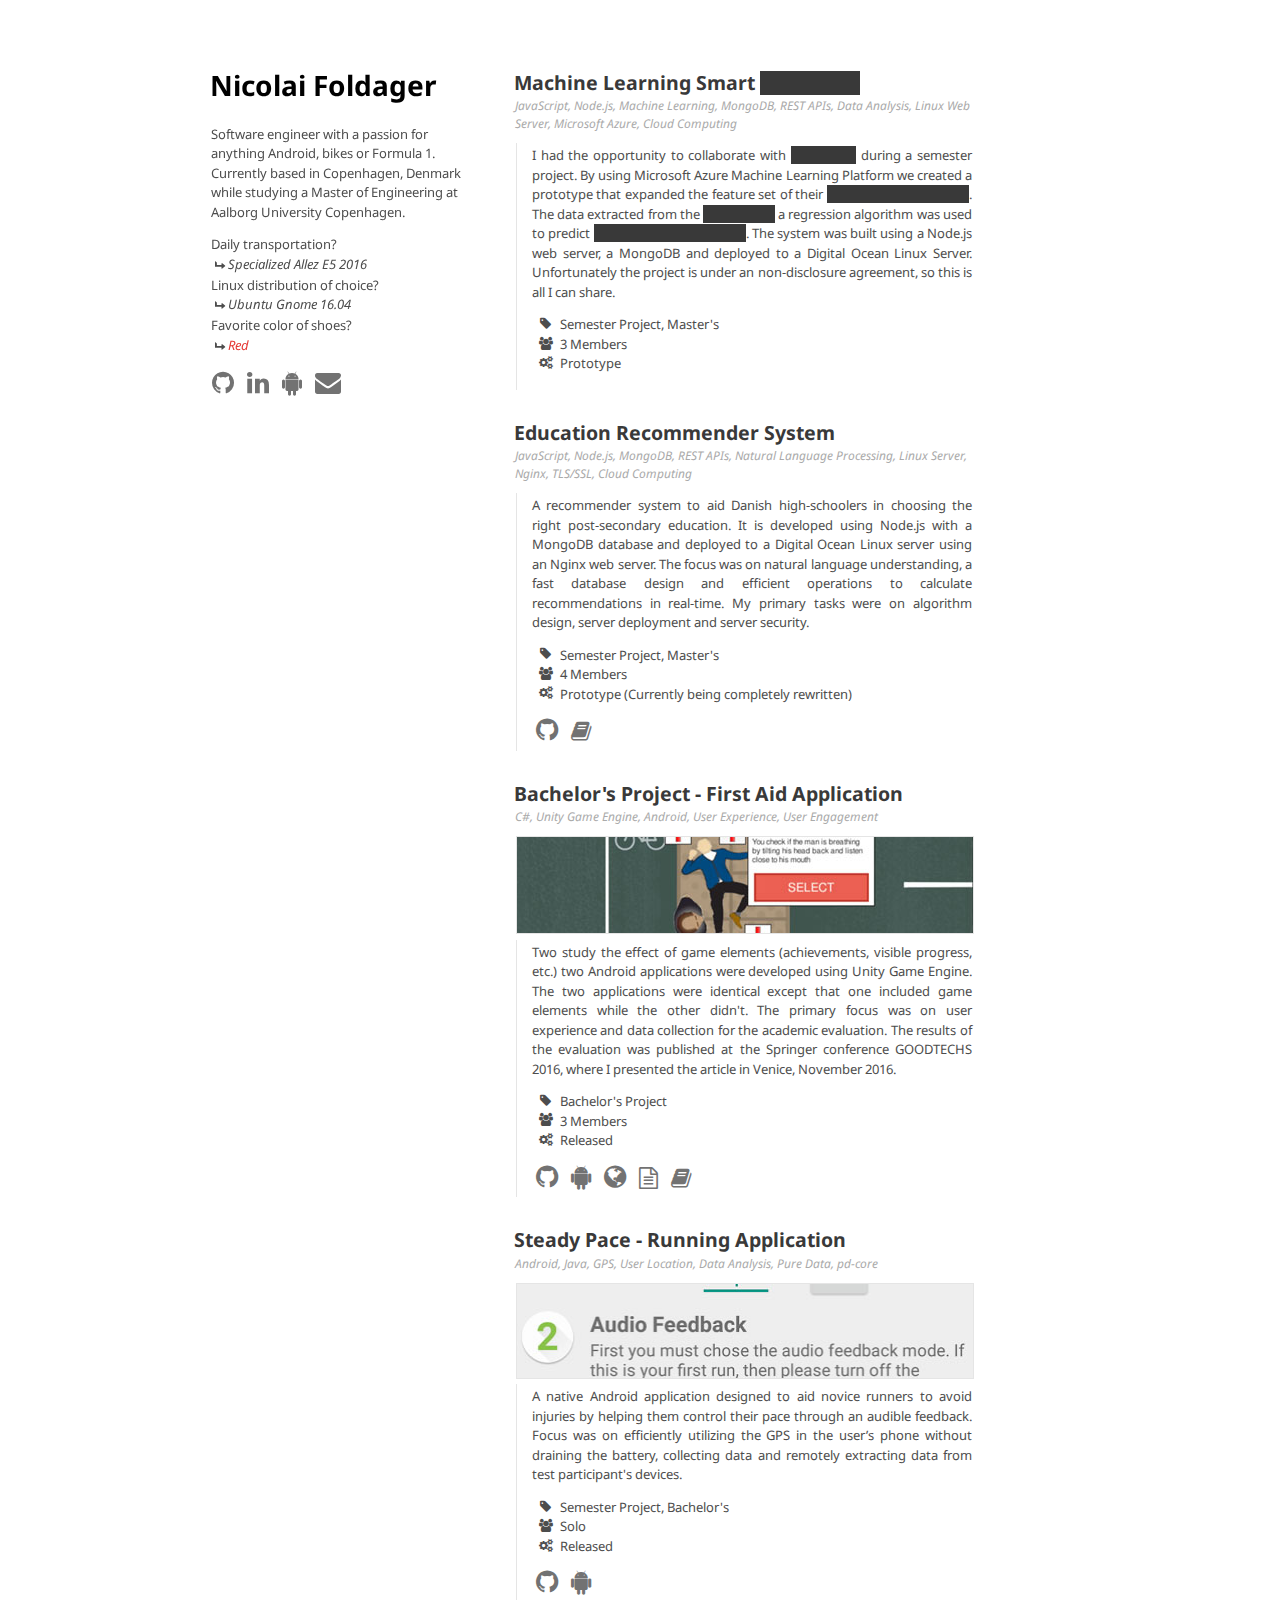
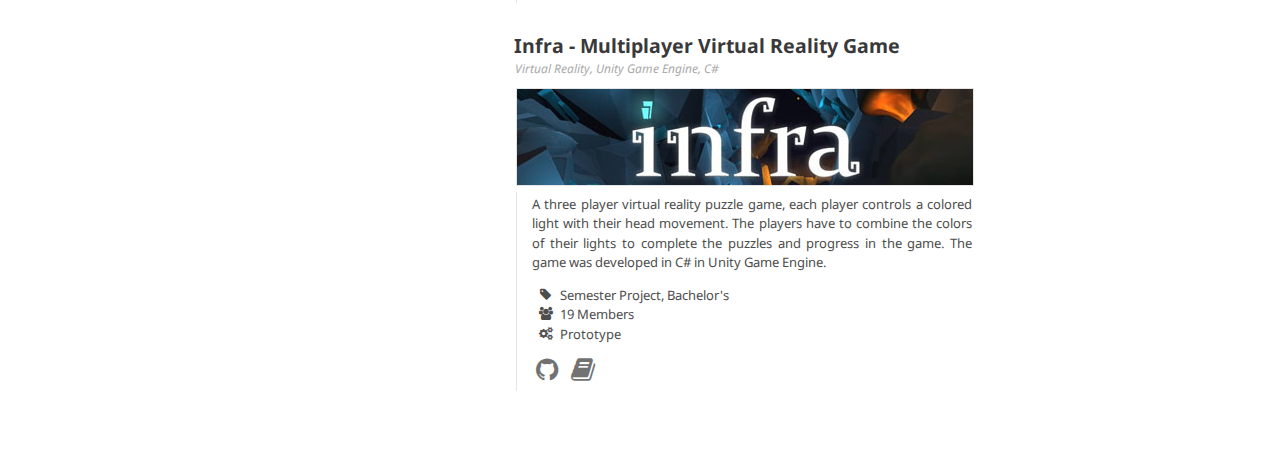
==== commit 21deceaa: "added icons instead of links to SoMe" ====
--- a/index.html
+++ b/index.html
@@ -209,12 +209,23 @@
 					<li></i>Favorite color of shoes?</li>
 					<li><i class="fa fa-level-up answer" aria-hidden="true"></i><span style="color:#e53935;font-style:italic;">Red</span></li>
 				</ul>
+				
+				<!--
 				<div class="someLinks">
 					<p><a href="https://github.com/nicfol" title="Link to my Github profile" itemprop="sameAs">Github</p></a>
 					<p><a href="https://www.linkedin.com/in/nicfol/" title="Link to my LinkedIn profile" itemprop="sameAs">LinkedIn</p></a>
 					<p><a href="https://play.google.com/store/apps/developer?id=nicfol" title="Link to my Google Play Developers profile" itemprop="sameAs">Google Play</p></a>
 					<p><a href="mailto:nicolai.foldager@gmail.com" title="Email me!" itemprop="email">E-mail</p></a>
 				</div>
+				-->
+				
+				<div style="margin-left: -5px;">
+					<a href="https://github.com/nicfol/Edu-RS" target="_blank" class="icons" title="Link to my Github profile"><i class="fa fa-2x fa-github"itemprop="sameAs"></i></a>
+					<a href="https://www.linkedin.com/in/nicfol/" target="_blank" class="icons" title="Link to my LinkedIn profile"><i class="fa fa-2x fa-linkedin"itemprop="sameAs"></i></a>
+					<a href="https://play.google.com/store/apps/developer?id=nicfol" target="_blank" class="icons" title="Link to my Google Play Developers profile"itemprop="sameAs"><i class="fa fa-2x fa-android"></i></a>
+					<a href="mailto:nicolai.foldager@gmail.com" target="_blank" class="icons" title="Email me!" itemprop="email"><i class="fa fa-2x fa-envelope"></i></a>
+				</div>
+				
 			</div>
 		</div>
 	</div>
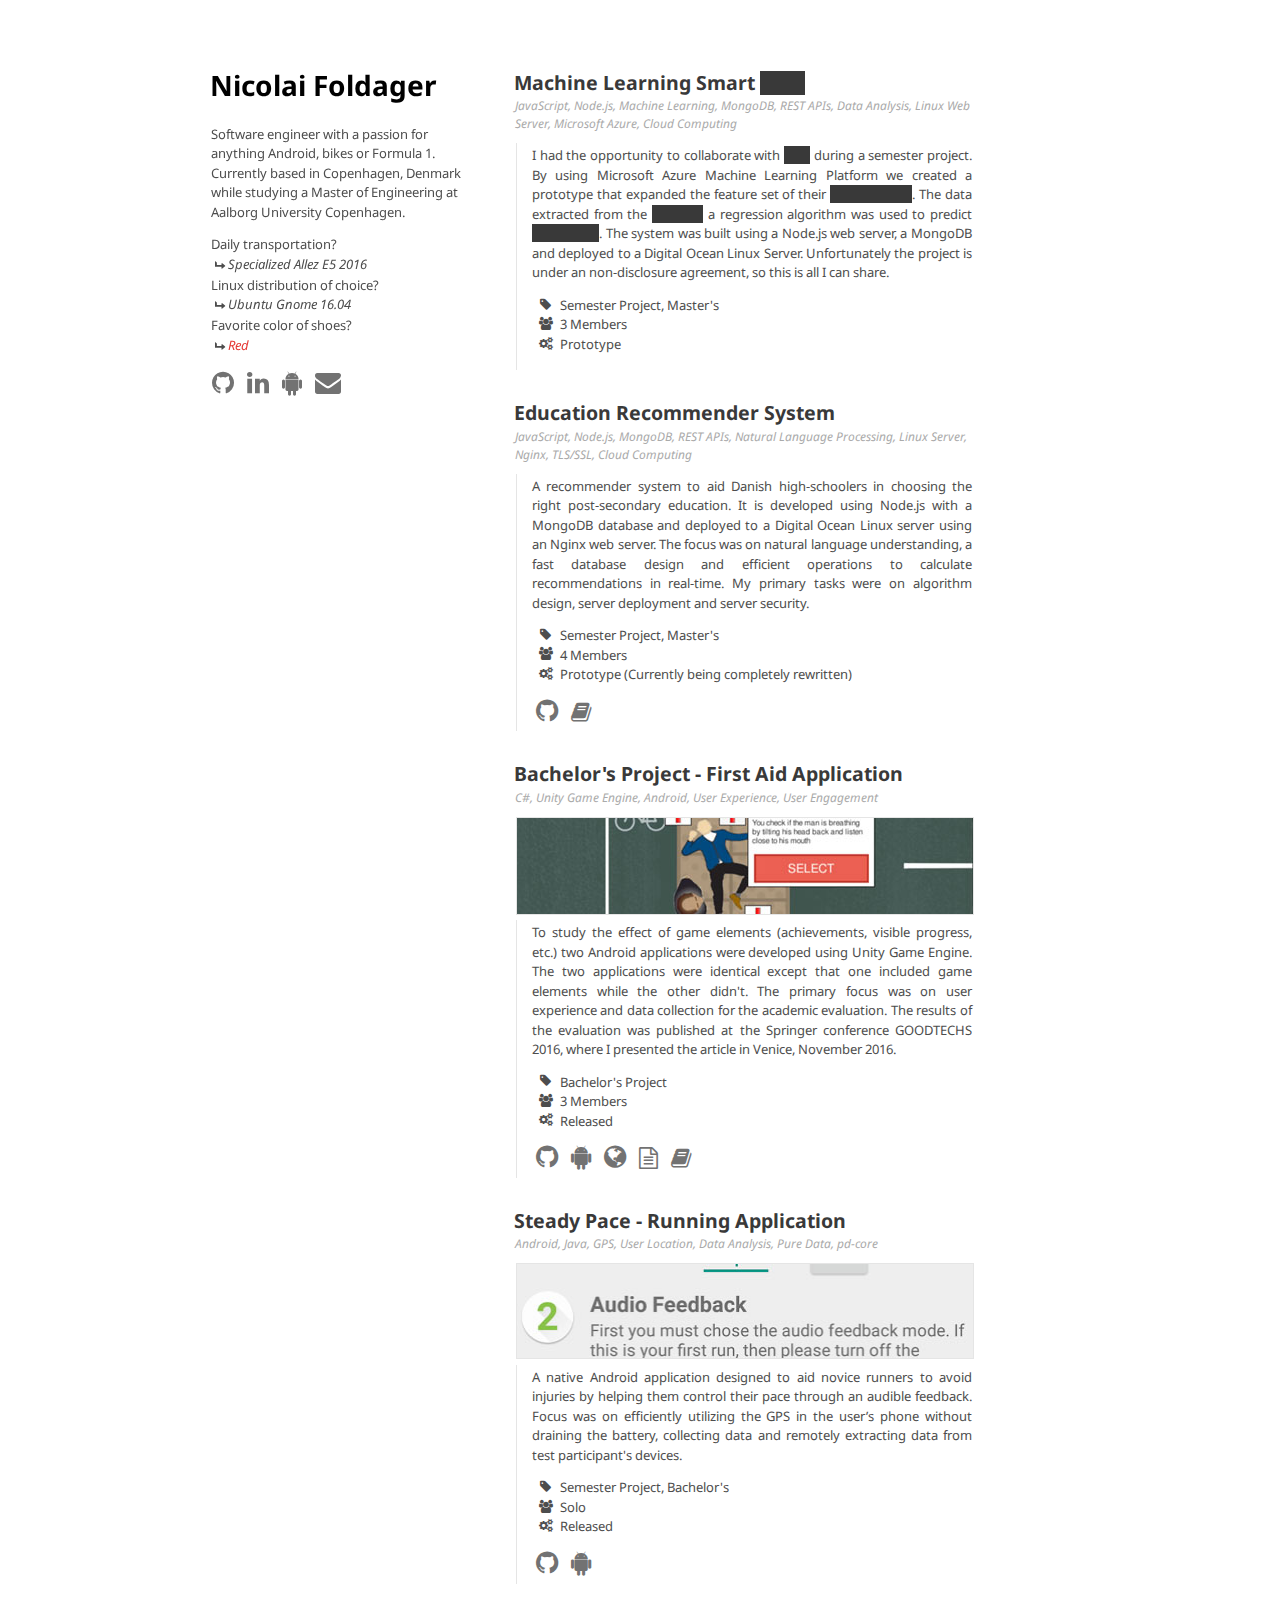
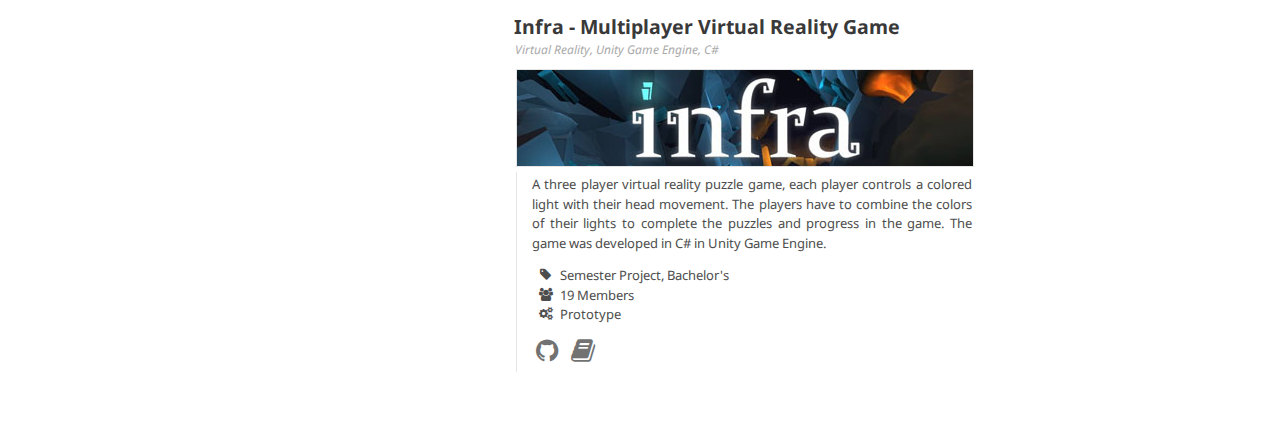
==== commit fb2a6fde: "Sync with direct updates through FTP" ====
--- a/index.html
+++ b/index.html
@@ -1,371 +1,380 @@
-<!DOCTYPE html>
-<html xml:lang="en">
-<head>
-	<meta name="viewport" content="width=device-width, initial-scale=1">
-	<meta name="theme-color" content="#393939"/>
-	
-	<meta name="description" content="Personal landing page for Nicolai Foldager. Here I showcase some of the software development projects I've worked on the past.">
-	<meta name="author" content="Nicolai Foldager">
-	<meta name="keywords" content="Nicolai Foldager, Nikolai Foldager, Nicolaj Foldager, Nikolaj Foldager, Foldager, nicfol.com, nicfol.dk, nicolaifoldager.dk, nicolaifoldager.com, nicfol" />
-	<meta name="robots" content="index, noimageindex">
-	
-	<link rel="alternate" hreflang="en" href="https://www.nicfol.com" />
-	
-	<title>Nicolai Foldager - Personal Landing Page For Nicolai Foldager</title>
-	<link rel="icon" type="image/ico" href="fa.ico">
-	
-	<link rel="stylesheet" href="https://fonts.googleapis.com/css?family=Noto+Sans">
-	<link rel="stylesheet" href="./css/font-awesome.min.css">
-	
-<style>
-.factList {
-	margin-left:-1px;
-	list-style: none;
-}
-.answer {
-	margin-left:5px;
-	margin-right:5px;
-	margin-bottom:5px;
-	list-style: none;
-    transform: rotate(90deg);
-}
-.redacted {
-    background-color: #393939; 
-}
-
-body {
-    margin: 0;
-    width: 800px;
-    margin-top: 75px;
-    margin-left: 15%;
-    font: 13px/1.5 'Noto Sans', sans-serif;
-    color: #4d4d4d;
-}
-
-* {
-  -webkit-font-smoothing: antialiased;
-  -moz-osx-font-smoothing: grayscale;
-}
-
-p {
-    margin-top: 0.25em;
-    margin-bottom: 0.25em;
-	margin-left: -1px;
-}
-
-ul, ol {
-	margin-left: -10px;
-}
-
-img {
-	width: 100%;
-	border:1px solid #e5e5e5;
-}
-
-.infoText {
-	float:left;
-	position:fixed;
-	max-width: 270px;
-    background-color:#fff;
-}
-
-.someLinks {
-    margin-bottom: 15px;
-}
-
-/* Projects */
-.projectDescription {
-    text-align:justify;
-	border-left:1px solid #e5e5e5;
-	padding:3px 0 3px 15px;
-}
-
-.project {
-	width:100%;
-    margin-bottom: 35px;
-}
-
-.keywords {
-	margin-top: 15px;
-	margin-bottom:10px;
-	font-size: 12px;
-	color: #aaa;
-}
-
-/* Fonts */
-h1 {
-    color: #000;
-    font-size: 28px;
-    margin-top: -11px;
-	margin-left: -2px;
-}
-
-h2 {
-    color:#393939;
-    margin: 0px;
-	margin-left: -2px;
-	margin-bottom:-15px;
-	margin-top: -7px;
-}
-
-h5 {
-	float:left;
-    font-size: 13px;
-	margin-left: -1px;
-}
-
-/* URLs */
-a {
-  color:#267CB9;
-  text-decoration:none;
-}
-
-a:hover, a:focus {
-  color:#069;
-  font-weight: bold;
-}
-
-
-.icons {
-  color:#727272;
-  text-decoration:none;
-  margin: 0px 5px;
-}
-
-.smallIcon {
-	font-size:11px;
-}
-
-.icons:hover, .icons:focus {
-  color:#393939;
-  font-weight: bold;
-}
-
-
-/*  SECTIONS  */
-.section {
-    background-color:#fff;
-	clear: both;
-	padding: 0px;
-	margin: 2.5%;
-}
-
-/*  COLUMN SETUP  */
-.col {
-    background-color:#fff;
-	display: block;
-	float:left;
-	margin: 0% 0 1% 1.6%;
-}
-.col:first-child { margin-left: 0; }
-
-/*  GROUPING  */
-.group:before,
-.group:after { content:""; display:table; }
-.group:after { clear:both;}
-.group { zoom:1; /* For IE 6/7 */ }
-/*  GRID OF TWO  */
-.span_2_of_2 {
-	width: 60%;
-}
-.span_1_of_2 {
-	width: 38.4%;
-}
-
-/*  GO FULL WIDTH AT LESS THAN 480 PIXELS */
-
-@media only screen and (max-width: 480px) {
-	.col { 
-		margin: 1% 0 1% 0%;
-	}
-}
-
-@media only screen and (max-width: 480px) {
-	.span_2_of_2, .span_1_of_2, body { width: 100%; }
-	body { margin-left: 0%; margin-top: 25px; }
-	.section { margin: 5%;}
-	.infoText { position:static; max-width:100%;}
-	img { width: 100%; }
-	.span_1_of_2 { border-bottom:1px solid #e5e5e5; margin-bottom: 15px;}
-}
-
-</style>
-</head>
-
-
-<body>
-<div class="section group">
-	<div class="col span_1_of_2">
-		<div class="infoText">
-			<div itemscope itemtype="http://schema.org/Person">
-				<h1><span itemprop="givenName">Nicolai Foldager</span></h1>
-				<p>Software engineer with a passion for anything Android, bikes or Formula 1. Currently based in <span itemprop="homeLocation">Copenhagen, Denmark</span> while studying a Master of Engineering at <span itemprop="alumniOf">Aalborg University Copenhagen.</span></p>
-				
-				<ul class="fa-ul factList">
-					<li>Daily transportation?</li>
-					<li><i class="fa fa-level-up answer" aria-hidden="true"></i><i>Specialized Allez E5 2016</i></li>
-					<li></i>Linux distribution of choice?</li>
-					<li><i class="fa fa-level-up answer" aria-hidden="true"></i><i>Ubuntu Gnome 16.04</i></li>
-					<li></i>Favorite color of shoes?</li>
-					<li><i class="fa fa-level-up answer" aria-hidden="true"></i><span style="color:#e53935;font-style:italic;">Red</span></li>
-				</ul>
-				
-				<!--
-				<div class="someLinks">
-					<p><a href="https://github.com/nicfol" title="Link to my Github profile" itemprop="sameAs">Github</p></a>
-					<p><a href="https://www.linkedin.com/in/nicfol/" title="Link to my LinkedIn profile" itemprop="sameAs">LinkedIn</p></a>
-					<p><a href="https://play.google.com/store/apps/developer?id=nicfol" title="Link to my Google Play Developers profile" itemprop="sameAs">Google Play</p></a>
-					<p><a href="mailto:nicolai.foldager@gmail.com" title="Email me!" itemprop="email">E-mail</p></a>
-				</div>
-				-->
-				
-				<div style="margin-left: -5px;">
-					<a href="https://github.com/nicfol/Edu-RS" target="_blank" class="icons" title="Link to my Github profile"><i class="fa fa-2x fa-github"itemprop="sameAs"></i></a>
-					<a href="https://www.linkedin.com/in/nicfol/" target="_blank" class="icons" title="Link to my LinkedIn profile"><i class="fa fa-2x fa-linkedin"itemprop="sameAs"></i></a>
-					<a href="https://play.google.com/store/apps/developer?id=nicfol" target="_blank" class="icons" title="Link to my Google Play Developers profile"itemprop="sameAs"><i class="fa fa-2x fa-android"></i></a>
-					<a href="mailto:nicolai.foldager@gmail.com" target="_blank" class="icons" title="Email me!" itemprop="email"><i class="fa fa-2x fa-envelope"></i></a>
-				</div>
-				
-			</div>
-		</div>
-	</div>
-	
-	
-	<div class="col span_2_of_2">
-		<div class="project">
-			<h2>Machine Learning Smart <span title="REDACTED" style="font-size: 18px; background-color:#393939;">&nbsp;&nbsp;&nbsp;&nbsp;&nbsp;&nbsp;&nbsp;&nbsp;&nbsp;&nbsp;&nbsp;&nbsp;&nbsp;&nbsp;&nbsp;&nbsp;&nbsp;&nbsp;&nbsp;&nbsp;</span></h2>
-			<p class="keywords"><i>JavaScript, Node.js, Machine Learning, MongoDB, REST APIs, Data Analysis, Linux Web Server, Microsoft Azure, Cloud Computing</i></p>
-			
-			<!--<img src="./img/p4-logo.jpg" width="100%" alt="">-->
-			<div class="projectDescription">
-			I had the opportunity to collaborate with <span class="redacted" title="REDACTED">&nbsp;&nbsp;&nbsp;&nbsp;&nbsp;&nbsp;&nbsp;&nbsp;&nbsp;&nbsp;&nbsp;&nbsp;&nbsp;&nbsp;</span> during a semester project. 
-			By using Microsoft Azure Machine Learning Platform we created a prototype that expanded the feature set of their <span class="redacted" title="REDACTED">&nbsp;&nbsp;&nbsp;&nbsp;&nbsp;&nbsp;&nbsp;&nbsp;&nbsp;&nbsp;&nbsp;&nbsp;&nbsp;&nbsp;&nbsp;&nbsp;&nbsp;&nbsp;&nbsp;&nbsp;&nbsp;&nbsp;&nbsp;&nbsp;&nbsp;&nbsp;&nbsp;&nbsp;&nbsp;&nbsp;&nbsp;&nbsp;&nbsp;&nbsp;&nbsp;&nbsp;&nbsp;&nbsp;&nbsp;&nbsp;&nbsp;</span>.
-			The data extracted from the <span class="redacted" title="REDACTED">&nbsp;&nbsp;&nbsp;&nbsp;&nbsp;&nbsp;&nbsp;&nbsp;&nbsp;&nbsp;&nbsp;&nbsp;&nbsp;&nbsp;&nbsp;&nbsp;&nbsp;&nbsp;&nbsp;&nbsp;&nbsp;&nbsp;</span> a regression algorithm was used to predict <span class="redacted" title="REDACTED">&nbsp;&nbsp;&nbsp;&nbsp;&nbsp;&nbsp;&nbsp;&nbsp;&nbsp;&nbsp;&nbsp;&nbsp;&nbsp;&nbsp;&nbsp;&nbsp;&nbsp;&nbsp;&nbsp;&nbsp;&nbsp;&nbsp;&nbsp;&nbsp;&nbsp;&nbsp;&nbsp;&nbsp;&nbsp;&nbsp;&nbsp;&nbsp;&nbsp;&nbsp;&nbsp;&nbsp;&nbsp;&nbsp;&nbsp;&nbsp;&nbsp;&nbsp;&nbsp;&nbsp;&nbsp;&nbsp;</span>. 
-			The system was built using a Node.js web server, a MongoDB and deployed to a Digital Ocean Linux Server. 
-			Unfortunately the project is under an non-disclosure agreement, so this is all I can share.
-			
-			<ul class="fa-ul">
-			  <li><i class="fa-li fa fa-tag" title="Project type"></i>Semester Project, Master's</li>
-			  <li><i class="fa-li fa fa-users" title="Team size"></i>3 Members</li>
-			  <li><i class="fa-li fa fa-cogs" title="Project status"></i>Prototype</li>
-			</ul>
-			</div>
-		</div>
-		
-		<div class="project">
-			<h2>Education Recommender System</h2>
-			<p class="keywords"><i>JavaScript, Node.js, MongoDB, REST APIs, Natural Language Processing, Linux Server, Nginx, TLS/SSL, Cloud Computing</i></p>
-			
-			<!--<img src="./img/p4-logo.jpg" width="100%" alt="">-->
-			<div class="projectDescription">
-			A recommender system to aid Danish high-schoolers in choosing the right post-secondary education. It is developed using Node.js with a MongoDB database and deployed to a Digital Ocean Linux server using an Nginx web server.
-			The focus was on natural language understanding, a fast database design and efficient operations to calculate recommendations in real-time. My primary tasks were on algorithm design, server deployment and server security.
-			
-			<ul class="fa-ul">
-			  <li><i class="fa-li fa fa-tag" title="Project type"></i>Semester Project, Master's</li>
-			  <li><i class="fa-li fa fa-users" title="Team size"></i>4 Members</li>
-			  <li><i class="fa-li fa fa-cogs" title="Project status"></i>Prototype (Currently being completely rewritten)</li>
-			</ul>
-			<p>
-				<a href="https://github.com/nicfol/Edu-RS" target="_blank" class="icons" title="Code Repository"><i class="fa fa-2x fa-github"></i></a>
-				<a href="./docs/p8.pdf" target="_blank" class="icons smallIcon" title="Report"><i class="fa fa-2x fa-book"></i></a>
-			</p>
-			</div>
-		</div>
-		
-		<div class="project">
-			<h2>Bachelor's Project - First Aid Application</h2>			
-			<p class="keywords"><i>C#, Unity Game Engine, Android, User Experience, User Engagement</i></p>
-			
-			<img src="./img/p6-logo.jpg" width="100%" title="Bachelor's Project - First Aid Application" alt="Nicolai Foldager bachelors project. An Android application to help users learn first aid.">
-			<div class="projectDescription">
-			Two study the effect of game elements (achievements, visible progress, etc.) two Android applications were developed using Unity Game Engine. 
-			The two applications were identical except that one included game elements while the other didn't.
-			The primary focus was on user experience and data collection for the academic evaluation.
-			
-			The results of the evaluation was published at the Springer conference GOODTECHS 2016, where I presented the article in Venice, November 2016.
-			
-			<ul class="fa-ul">
-			  <li><i class="fa-li fa fa-tag" title="Project type"></i>Bachelor's Project</li>
-			  <li><i class="fa-li fa fa-users" title="Team size"></i>3 Members</li>
-			  <li><i class="fa-li fa fa-cogs" title="Project status"></i>Released</li>
-			</ul>
-			<p>
-				<a href="https://github.com/nicfol/Bachelors-Project" target="_blank" class="icons" title="Code Repository"><i class="fa fa-2x fa-github"></i></a>
-				<a href="https://play.google.com/store/apps/details?id=com.Gamified.CPR" target="_blank" class="icons" title="Download from Google Play Store"><i class="fa fa-2x fa-android"></i></a>
-				<a href="./docs/p6/index.html" target="_blank" class="icons" title="Try in your browser"><i class="fa fa-2x fa-globe"></i></a>
-				<a href="https://link.springer.com/chapter/10.1007/978-3-319-61949-1_9" target="_blank" class="icons smallIcon" title="Article"><i class="fa fa-2x fa-file-text-o"></i></a>
-				<a href="./docs/p6.pdf" target="_blank" class="icons smallIcon" title="Report"><i class="fa fa-2x fa-book"></i></a>
-			</p>
-			</div>
-		</div>
-		
-		<div class="project">
-			<h2>Steady Pace - Running Application</h2>			
-			<p class="keywords"><i>Android, Java, GPS, User Location, Data Analysis, Pure Data, pd-core</i></p>
-			
-			<img src="./img/p4-logo.jpg" width="100%" alt="Running application for Android using Pure Data developed by Nicolai Foldager">
-			<div class="projectDescription">
-			A native Android application designed to aid novice runners to avoid injuries by helping them control their pace through an audible feedback.
-			Focus was on efficiently utilizing the GPS in the user’s phone without draining the battery, collecting data and remotely extracting data from test participant's devices.
-			<ul class="fa-ul">
-			  <li><i class="fa-li fa fa-tag" title="Project type"></i>Semester Project, Bachelor's</li>
-			  <li><i class="fa-li fa fa-users" title="Team size"></i>Solo</li>
-			  <li><i class="fa-li fa fa-cogs" title="Project status"></i>Released</li>
-			</ul>
-			<p>
-				<a href="https://github.com/nicfol/SteadyPace" target="_blank" class="icons" title="Code Repository"><i class="fa fa-2x fa-github"></i></a>
-				<a href="https://play.google.com/store/apps/details?id=com.nicolaifoldager.p4_prototype" target="_blank" class="icons" title="Release on Google Play Store"><i class="fa fa-2x fa-android"></i></a>
-			</p>
-			</div>
-		</div>
-		
-		<div class="project">
-			<h2>Infra - Multiplayer Virtual Reality Game</h2>			
-			<p class="keywords"><i>Virtual Reality, Unity Game Engine, C#</i></p>
-			
-			<img src="./img/p5-logo.jpg" width="100%" title="Logo for the Infra project" alt="Infra - Multiplayer virtual reality game Nicolai Foldager worked on">
-			<div class="projectDescription">
-			A three player virtual reality puzzle game, each player controls a colored light with their head movement. The players have to combine the colors of their lights to complete the puzzles and progress in the game.
-			The game was developed in C# in Unity Game Engine.
-			<ul class="fa-ul">
-			  <li><i class="fa-li fa fa-tag" title="Project type"></i>Semester Project, Bachelor's</li>
-			  <li><i class="fa-li fa fa-users" title="Team size"></i>19 Members</li>
-			  <li><i class="fa-li fa fa-cogs" title="Project status"></i>Prototype</li>
-			</ul>
-			<p>
-				<a href="https://github.com/Jalict/MED5-PGP-P1" target="_blank" class="icons" title="Code Repository"><i class="fa fa-2x fa-github"></i></a>
-				<a href="./docs/p5.pdf" target="_blank" class="icons" title="Report"><i class="fa fa-2x fa-book"></i></a>
-			</p>
-			</div>
-		</div>
-		
-		
-	</div>
-</div>
-</body>
-</html>
-<!--- http://fontawesome.io/icons/ Når du engang glemmer, hvor icons er fra
-		<div class="project">
-			<h2>Project 1</h2>			
-			<p class="keywords"><i>JavaScript, Node.js, Android, REST APIs, Cake, Dogs, Cats</i></p>
-			
-			<img src="http://www.bundoonwhippets.com/images/macsig1.jpg" width="100%" title="">
-			<div class="projectDescription">
-			Lorem ipsum dolor sit amet, consectetur adipiscing elit. Integer consequat justo id scelerisque vestibulum. Quisque ornare, ligula nec iaculis consequat, risus dolor finibus dui, non ullamcorper mi quam sed augue. In nec enim venenatis, bibendum ligula in, blandit diam. Donec tempor lacus id mi mollis, quis bibendum ipsum imperdiet.
-			
-			<ul class="fa-ul">
-			  <li><i class="fa-li fa fa-tag" title="Project type"></i>Semester Project, Bachelor's</li>
-			  <li><i class="fa-li fa fa-users" title="Team size"></i>19 Members</li>
-			  <li><i class="fa-li fa fa-cogs" title="Project status"></i>Prototype</li>
-			</ul>
-			<p>
-				<a href="#" target="_blank" class="icons" title="Code Repository"><i class="fa fa-2x fa-github"></i></a>
-				<a href="#" target="_blank" class="icons" title="Release on Google Play Store"><i class="fa fa-2x fa-android"></i></a>
-				<a href="#" target="_blank" class="icons" title="Website"><i class="fa fa-2x fa-globe"></i></a>
-				<a href="#" target="_blank" class="icons smallIcon" title="Article"><i class="fa fa-2x fa-file-text-o"></i></a>
-				<a href="#" target="_blank" class="icons smallIcon" title="Report"><i class="fa fa-2x fa-book"></i></a>
-			</p>
-			</div>
-		</div>
+<!DOCTYPE html>
+<html xml:lang="en">
+<head>
+    <script async src="https://www.googletagmanager.com/gtag/js?id=UA-118293348-1"></script>
+    <script>
+      window.dataLayer = window.dataLayer || [];
+      function gtag(){dataLayer.push(arguments);}
+      gtag('js', new Date());
+
+      gtag('config', 'UA-118293348-1');
+    </script>
+
+	<meta name="viewport" content="width=device-width, initial-scale=1">
+	<meta name="theme-color" content="#393939"/>
+	
+	<meta name="description" content="Personal landing page for Nicolai Foldager. Here I showcase some of the software development projects I've worked on the past.">
+	<meta name="author" content="Nicolai Foldager">
+	<meta name="keywords" content="Nicolai Foldager, Nikolai Foldager, Nicolaj Foldager, Nikolaj Foldager, Foldager, nicfol.com, nicfol.dk, nicolaifoldager.dk, nicolaifoldager.com, nicfol" />
+	<meta name="robots" content="index, noimageindex">
+	
+	<link rel="alternate" hreflang="en" href="https://www.nicfol.com" />
+	
+	<title>Nicolai Foldager - Personal Landing Page For Nicolai Foldager</title>
+	<link rel="icon" type="image/ico" href="fa.ico">
+	
+	<link rel="stylesheet" href="https://fonts.googleapis.com/css?family=Noto+Sans">
+	<link rel="stylesheet" href="./css/font-awesome.min.css">
+	
+<style>
+.factList {
+	margin-left:-1px;
+	list-style: none;
+}
+.answer {
+	margin-left:5px;
+	margin-right:5px;
+	margin-bottom:5px;
+	list-style: none;
+    transform: rotate(90deg);
+}
+.redacted {
+    background-color: #393939; 
+}
+
+body {
+    margin: 0;
+    width: 800px;
+    margin-top: 75px;
+    margin-left: 15%;
+    font: 13px/1.5 'Noto Sans', sans-serif;
+    color: #4d4d4d;
+}
+
+* {
+  -webkit-font-smoothing: antialiased;
+  -moz-osx-font-smoothing: grayscale;
+}
+
+p {
+    margin-top: 0.25em;
+    margin-bottom: 0.25em;
+	margin-left: -1px;
+}
+
+ul, ol {
+	margin-left: -10px;
+}
+
+img {
+	width: 100%;
+	border:1px solid #e5e5e5;
+}
+
+.infoText {
+	float:left;
+	position:fixed;
+	max-width: 270px;
+    background-color:#fff;
+}
+
+.someLinks {
+    margin-bottom: 15px;
+}
+
+/* Projects */
+.projectDescription {
+    text-align:justify;
+	border-left:1px solid #e5e5e5;
+	padding:3px 0 3px 15px;
+}
+
+.project {
+	width:100%;
+    margin-bottom: 35px;
+}
+
+.keywords {
+	margin-top: 15px;
+	margin-bottom:10px;
+	font-size: 12px;
+	color: #aaa;
+}
+
+/* Fonts */
+h1 {
+    color: #000;
+    font-size: 28px;
+    margin-top: -11px;
+	margin-left: -2px;
+}
+
+h2 {
+    color:#393939;
+    margin: 0px;
+	margin-left: -2px;
+	margin-bottom:-15px;
+	margin-top: -7px;
+}
+
+h5 {
+	float:left;
+    font-size: 13px;
+	margin-left: -1px;
+}
+
+/* URLs */
+a {
+  color:#267CB9;
+  text-decoration:none;
+}
+
+a:hover, a:focus {
+  color:#069;
+  font-weight: bold;
+}
+
+
+.icons {
+  color:#727272;
+  text-decoration:none;
+  margin: 0px 5px;
+}
+
+.smallIcon {
+	font-size:11px;
+}
+
+.icons:hover, .icons:focus {
+  color:#393939;
+  font-weight: bold;
+}
+
+
+/*  SECTIONS  */
+.section {
+    background-color:#fff;
+	clear: both;
+	padding: 0px;
+	margin: 2.5%;
+}
+
+/*  COLUMN SETUP  */
+.col {
+    background-color:#fff;
+	display: block;
+	float:left;
+	margin: 0% 0 1% 1.6%;
+}
+.col:first-child { margin-left: 0; }
+
+/*  GROUPING  */
+.group:before,
+.group:after { content:""; display:table; }
+.group:after { clear:both;}
+.group { zoom:1; /* For IE 6/7 */ }
+/*  GRID OF TWO  */
+.span_2_of_2 {
+	width: 60%;
+}
+.span_1_of_2 {
+	width: 38.4%;
+}
+
+/*  GO FULL WIDTH AT LESS THAN 480 PIXELS */
+
+@media only screen and (max-width: 480px) {
+	.col { 
+		margin: 1% 0 1% 0%;
+	}
+}
+
+@media only screen and (max-width: 480px) {
+	.span_2_of_2, .span_1_of_2, body { width: 100%; }
+	body { margin-left: 0%; margin-top: 25px; }
+	.section { margin: 5%;}
+	.infoText { position:static; max-width:100%;}
+	img { width: 100%; }
+	.span_1_of_2 { border-bottom:1px solid #e5e5e5; margin-bottom: 15px;}
+}
+
+</style>
+</head>
+
+
+<body>
+<div class="section group">
+	<div class="col span_1_of_2">
+		<div class="infoText">
+			<div itemscope itemtype="http://schema.org/Person">
+				<h1><span itemprop="givenName">Nicolai Foldager</span></h1>
+				<p>Software engineer with a passion for anything Android, bikes or Formula 1. Currently based in <span itemprop="homeLocation">Copenhagen, Denmark</span> while studying a Master of Engineering at <span itemprop="alumniOf">Aalborg University Copenhagen.</span></p>
+				
+				<ul class="fa-ul factList">
+					<li>Daily transportation?</li>
+					<li><i class="fa fa-level-up answer" aria-hidden="true"></i><i>Specialized Allez E5 2016</i></li>
+					<li></i>Linux distribution of choice?</li>
+					<li><i class="fa fa-level-up answer" aria-hidden="true"></i><i>Ubuntu Gnome 16.04</i></li>
+					<li></i>Favorite color of shoes?</li>
+					<li><i class="fa fa-level-up answer" aria-hidden="true"></i><span style="color:#e53935;font-style:italic;">Red</span></li>
+				</ul>
+				
+				<!--
+				<div class="someLinks">
+					<p><a href="https://github.com/nicfol" title="Link to my Github profile" itemprop="sameAs">Github</p></a>
+					<p><a href="https://www.linkedin.com/in/nicfol/" title="Link to my LinkedIn profile" itemprop="sameAs">LinkedIn</p></a>
+					<p><a href="https://play.google.com/store/apps/developer?id=nicfol" title="Link to my Google Play Developers profile" itemprop="sameAs">Google Play</p></a>
+					<p><a href="mailto:nicolai.foldager@gmail.com" title="Email me!" itemprop="email">E-mail</p></a>
+				</div>
+				-->
+				
+				<div style="margin-left: -5px;">
+					<a href="https://github.com/nicfol/" target="_blank" class="icons" title="Link to my Github profile"><i class="fa fa-2x fa-github"itemprop="sameAs"></i></a>
+					<a href="https://www.linkedin.com/in/nicfol/" target="_blank" class="icons" title="Link to my LinkedIn profile"><i class="fa fa-2x fa-linkedin"itemprop="sameAs"></i></a>
+					<a href="https://play.google.com/store/apps/developer?id=nicfol" target="_blank" class="icons" title="Link to my Google Play Developers profile"itemprop="sameAs"><i class="fa fa-2x fa-android"></i></a>
+					<a href="mailto:nicolai.foldager@gmail.com" target="_blank" class="icons" title="Email me!" itemprop="email"><i class="fa fa-2x fa-envelope"></i></a>
+				</div>
+				
+			</div>
+		</div>
+	</div>
+	
+	
+	<div class="col span_2_of_2">
+		<div class="project">
+			<h2>Machine Learning Smart <span title="REDACTED" style="font-size: 18px; background-color:#393939;">         </span></h2>
+			<p class="keywords"><i>JavaScript, Node.js, Machine Learning, MongoDB, REST APIs, Data Analysis, Linux Web Server, Microsoft Azure, Cloud Computing</i></p>
+			
+			<!--<img src="./img/p4-logo.jpg" width="100%" alt="">-->
+			<div class="projectDescription">
+			I had the opportunity to collaborate with <span class="redacted" title="REDACTED">       </span> during a semester project. 
+			By using Microsoft Azure Machine Learning Platform we created a prototype that expanded the feature set of their <span class="redacted" title="REDACTED">                     </span>.
+			The data extracted from the <span class="redacted" title="REDACTED">           </span> a regression algorithm was used to predict <span class="redacted" title="REDACTED">                   </span>. 
+			The system was built using a Node.js web server, a MongoDB and deployed to a Digital Ocean Linux Server. 
+			Unfortunately the project is under an non-disclosure agreement, so this is all I can share.
+			
+			<ul class="fa-ul">
+			  <li><i class="fa-li fa fa-tag" title="Project type"></i>Semester Project, Master's</li>
+			  <li><i class="fa-li fa fa-users" title="Team size"></i>3 Members</li>
+			  <li><i class="fa-li fa fa-cogs" title="Project status"></i>Prototype</li>
+			</ul>
+			</div>
+		</div>
+		
+		<div class="project">
+			<h2>Education Recommender System</h2>
+			<p class="keywords"><i>JavaScript, Node.js, MongoDB, REST APIs, Natural Language Processing, Linux Server, Nginx, TLS/SSL, Cloud Computing</i></p>
+			
+			<!--<img src="./img/p4-logo.jpg" width="100%" alt="">-->
+			<div class="projectDescription">
+			A recommender system to aid Danish high-schoolers in choosing the right post-secondary education. It is developed using Node.js with a MongoDB database and deployed to a Digital Ocean Linux server using an Nginx web server.
+			The focus was on natural language understanding, a fast database design and efficient operations to calculate recommendations in real-time. My primary tasks were on algorithm design, server deployment and server security.
+			
+			<ul class="fa-ul">
+			  <li><i class="fa-li fa fa-tag" title="Project type"></i>Semester Project, Master's</li>
+			  <li><i class="fa-li fa fa-users" title="Team size"></i>4 Members</li>
+			  <li><i class="fa-li fa fa-cogs" title="Project status"></i>Prototype (Currently being completely rewritten)</li>
+			</ul>
+			<p>
+				<a href="https://github.com/nicfol/Edu-RS" target="_blank" class="icons" title="Code Repository"><i class="fa fa-2x fa-github"></i></a>
+				<a href="./docs/p8.pdf" target="_blank" class="icons smallIcon" title="Report"><i class="fa fa-2x fa-book"></i></a>
+			</p>
+			</div>
+		</div>
+		
+		<div class="project">
+			<h2>Bachelor's Project - First Aid Application</h2>			
+			<p class="keywords"><i>C#, Unity Game Engine, Android, User Experience, User Engagement</i></p>
+			
+			<img src="./img/p6-logo.jpg" width="100%" title="Bachelor's Project - First Aid Application" alt="Nicolai Foldager bachelors project. An Android application to help users learn first aid.">
+			<div class="projectDescription">
+			To study the effect of game elements (achievements, visible progress, etc.) two Android applications were developed using Unity Game Engine. 
+			The two applications were identical except that one included game elements while the other didn't.
+			The primary focus was on user experience and data collection for the academic evaluation.
+			
+			The results of the evaluation was published at the Springer conference GOODTECHS 2016, where I presented the article in Venice, November 2016.
+			
+			<ul class="fa-ul">
+			  <li><i class="fa-li fa fa-tag" title="Project type"></i>Bachelor's Project</li>
+			  <li><i class="fa-li fa fa-users" title="Team size"></i>3 Members</li>
+			  <li><i class="fa-li fa fa-cogs" title="Project status"></i>Released</li>
+			</ul>
+			<p>
+				<a href="https://github.com/nicfol/Bachelors-Project" target="_blank" class="icons" title="Code Repository"><i class="fa fa-2x fa-github"></i></a>
+				<a href="https://play.google.com/store/apps/details?id=com.Gamified.CPR" target="_blank" class="icons" title="Download from Google Play Store"><i class="fa fa-2x fa-android"></i></a>
+				<a href="./docs/p6/index.html" target="_blank" class="icons" title="Try in your browser"><i class="fa fa-2x fa-globe"></i></a>
+				<a href="https://link.springer.com/chapter/10.1007/978-3-319-61949-1_9" target="_blank" class="icons smallIcon" title="Article"><i class="fa fa-2x fa-file-text-o"></i></a>
+				<a href="./docs/p6.pdf" target="_blank" class="icons smallIcon" title="Report"><i class="fa fa-2x fa-book"></i></a>
+			</p>
+			</div>
+		</div>
+		
+		<div class="project">
+			<h2>Steady Pace - Running Application</h2>			
+			<p class="keywords"><i>Android, Java, GPS, User Location, Data Analysis, Pure Data, pd-core</i></p>
+			
+			<img src="./img/p4-logo.jpg" width="100%" alt="Running application for Android using Pure Data developed by Nicolai Foldager">
+			<div class="projectDescription">
+			A native Android application designed to aid novice runners to avoid injuries by helping them control their pace through an audible feedback.
+			Focus was on efficiently utilizing the GPS in the user’s phone without draining the battery, collecting data and remotely extracting data from test participant's devices.
+			<ul class="fa-ul">
+			  <li><i class="fa-li fa fa-tag" title="Project type"></i>Semester Project, Bachelor's</li>
+			  <li><i class="fa-li fa fa-users" title="Team size"></i>Solo</li>
+			  <li><i class="fa-li fa fa-cogs" title="Project status"></i>Released</li>
+			</ul>
+			<p>
+				<a href="https://github.com/nicfol/SteadyPace" target="_blank" class="icons" title="Code Repository"><i class="fa fa-2x fa-github"></i></a>
+				<a href="https://play.google.com/store/apps/details?id=com.nicolaifoldager.p4_prototype" target="_blank" class="icons" title="Release on Google Play Store"><i class="fa fa-2x fa-android"></i></a>
+			</p>
+			</div>
+		</div>
+		
+		<div class="project">
+			<h2>Infra - Multiplayer Virtual Reality Game</h2>			
+			<p class="keywords"><i>Virtual Reality, Unity Game Engine, C#</i></p>
+			
+			<img src="./img/p5-logo.jpg" width="100%" title="Logo for the Infra project" alt="Infra - Multiplayer virtual reality game Nicolai Foldager worked on">
+			<div class="projectDescription">
+			A three player virtual reality puzzle game, each player controls a colored light with their head movement. The players have to combine the colors of their lights to complete the puzzles and progress in the game.
+			The game was developed in C# in Unity Game Engine.
+			<ul class="fa-ul">
+			  <li><i class="fa-li fa fa-tag" title="Project type"></i>Semester Project, Bachelor's</li>
+			  <li><i class="fa-li fa fa-users" title="Team size"></i>19 Members</li>
+			  <li><i class="fa-li fa fa-cogs" title="Project status"></i>Prototype</li>
+			</ul>
+			<p>
+				<a href="https://github.com/Jalict/MED5-PGP-P1" target="_blank" class="icons" title="Code Repository"><i class="fa fa-2x fa-github"></i></a>
+				<a href="./docs/p5.pdf" target="_blank" class="icons" title="Report"><i class="fa fa-2x fa-book"></i></a>
+			</p>
+			</div>
+		</div>
+		
+		
+	</div>
+</div>
+</body>
+</html>
+<!--- http://fontawesome.io/icons/ Når du engang glemmer, hvor icons er fra
+		<div class="project">
+			<h2>Project 1</h2>			
+			<p class="keywords"><i>JavaScript, Node.js, Android, REST APIs, Cake, Dogs, Cats</i></p>
+			
+			<img src="http://www.bundoonwhippets.com/images/macsig1.jpg" width="100%" title="">
+			<div class="projectDescription">
+			Lorem ipsum dolor sit amet, consectetur adipiscing elit. Integer consequat justo id scelerisque vestibulum. Quisque ornare, ligula nec iaculis consequat, risus dolor finibus dui, non ullamcorper mi quam sed augue. In nec enim venenatis, bibendum ligula in, blandit diam. Donec tempor lacus id mi mollis, quis bibendum ipsum imperdiet.
+			
+			<ul class="fa-ul">
+			  <li><i class="fa-li fa fa-tag" title="Project type"></i>Semester Project, Bachelor's</li>
+			  <li><i class="fa-li fa fa-users" title="Team size"></i>19 Members</li>
+			  <li><i class="fa-li fa fa-cogs" title="Project status"></i>Prototype</li>
+			</ul>
+			<p>
+				<a href="#" target="_blank" class="icons" title="Code Repository"><i class="fa fa-2x fa-github"></i></a>
+				<a href="#" target="_blank" class="icons" title="Release on Google Play Store"><i class="fa fa-2x fa-android"></i></a>
+				<a href="#" target="_blank" class="icons" title="Website"><i class="fa fa-2x fa-globe"></i></a>
+				<a href="#" target="_blank" class="icons smallIcon" title="Article"><i class="fa fa-2x fa-file-text-o"></i></a>
+				<a href="#" target="_blank" class="icons smallIcon" title="Report"><i class="fa fa-2x fa-book"></i></a>
+			</p>
+			</div>
+		</div>
 -->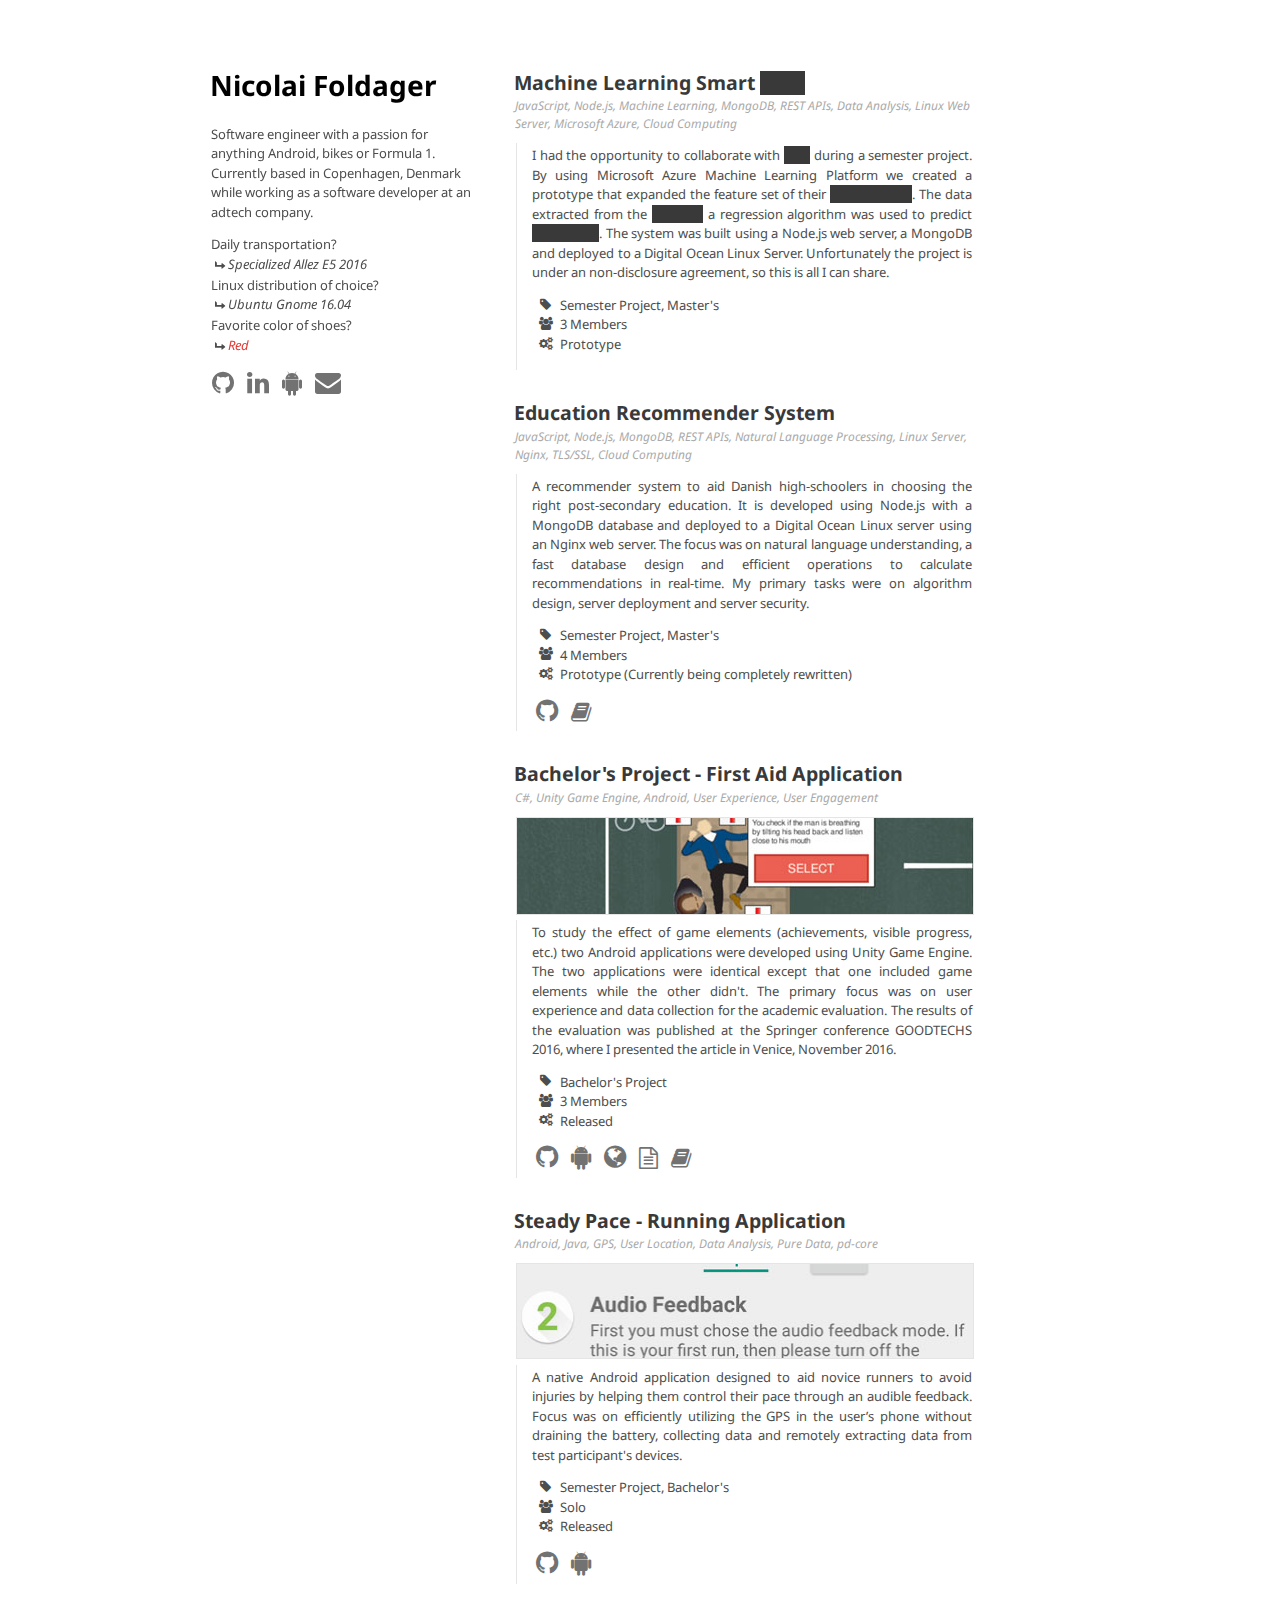
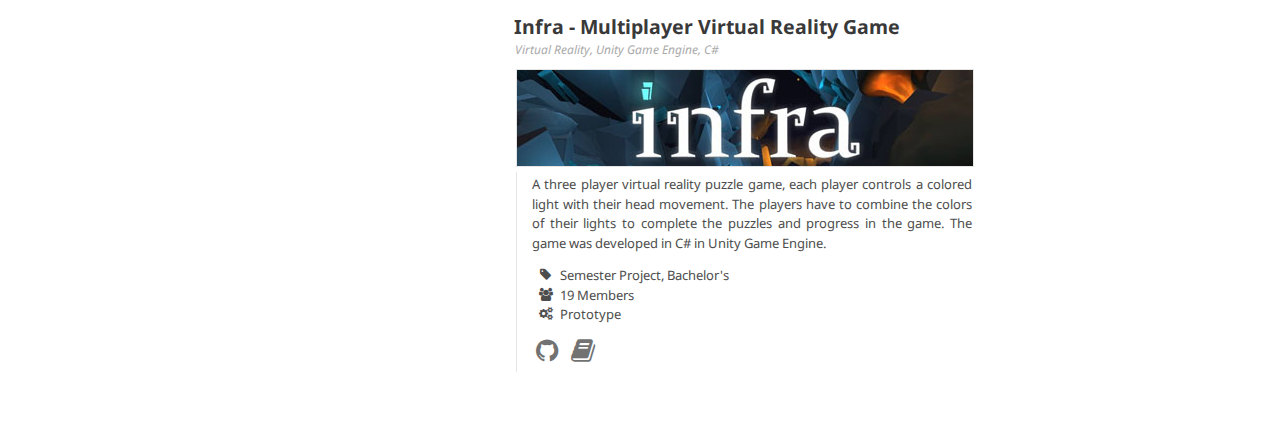
==== commit caa50d4c: "Added norel to links" ====
--- a/index.html
+++ b/index.html
@@ -12,20 +12,20 @@
 
 	<meta name="viewport" content="width=device-width, initial-scale=1">
 	<meta name="theme-color" content="#393939"/>
-	
+
 	<meta name="description" content="Personal landing page for Nicolai Foldager. Here I showcase some of the software development projects I've worked on the past.">
 	<meta name="author" content="Nicolai Foldager">
 	<meta name="keywords" content="Nicolai Foldager, Nikolai Foldager, Nicolaj Foldager, Nikolaj Foldager, Foldager, nicfol.com, nicfol.dk, nicolaifoldager.dk, nicolaifoldager.com, nicfol" />
 	<meta name="robots" content="index, noimageindex">
-	
+
 	<link rel="alternate" hreflang="en" href="https://www.nicfol.com" />
-	
+
 	<title>Nicolai Foldager - Personal Landing Page For Nicolai Foldager</title>
 	<link rel="icon" type="image/ico" href="fa.ico">
-	
+
 	<link rel="stylesheet" href="https://fonts.googleapis.com/css?family=Noto+Sans">
 	<link rel="stylesheet" href="./css/font-awesome.min.css">
-	
+
 <style>
 .factList {
 	margin-left:-1px;
@@ -39,7 +39,7 @@
     transform: rotate(90deg);
 }
 .redacted {
-    background-color: #393939; 
+    background-color: #393939;
 }
 
 body {
@@ -184,7 +184,7 @@
 /*  GO FULL WIDTH AT LESS THAN 480 PIXELS */
 
 @media only screen and (max-width: 480px) {
-	.col { 
+	.col {
 		margin: 1% 0 1% 0%;
 	}
 }
@@ -195,7 +195,7 @@
 	.section { margin: 5%;}
 	.infoText { position:static; max-width:100%;}
 	img { width: 100%; }
-	.span_1_of_2 { border-bottom:1px solid #e5e5e5; margin-bottom: 15px;}
+	.span_1_of_2 { border-bottom:1px solid #e5e5e5; margin-bottom: 25px;}
 }
 
 </style>
@@ -208,8 +208,8 @@
 		<div class="infoText">
 			<div itemscope itemtype="http://schema.org/Person">
 				<h1><span itemprop="givenName">Nicolai Foldager</span></h1>
-				<p>Software engineer with a passion for anything Android, bikes or Formula 1. Currently based in <span itemprop="homeLocation">Copenhagen, Denmark</span> while studying a Master of Engineering at <span itemprop="alumniOf">Aalborg University Copenhagen.</span></p>
-				
+				<p>Software engineer with a passion for anything Android, bikes or Formula 1. Currently based in <span itemprop="homeLocation">Copenhagen, Denmark</span> while working as a software developer at an adtech company.</p>
+
 				<ul class="fa-ul factList">
 					<li>Daily transportation?</li>
 					<li><i class="fa fa-level-up answer" aria-hidden="true"></i><i>Specialized Allez E5 2016</i></li>
@@ -218,7 +218,7 @@
 					<li></i>Favorite color of shoes?</li>
 					<li><i class="fa fa-level-up answer" aria-hidden="true"></i><span style="color:#e53935;font-style:italic;">Red</span></li>
 				</ul>
-				
+
 				<!--
 				<div class="someLinks">
 					<p><a href="https://github.com/nicfol" title="Link to my Github profile" itemprop="sameAs">Github</p></a>
@@ -227,32 +227,32 @@
 					<p><a href="mailto:nicolai.foldager@gmail.com" title="Email me!" itemprop="email">E-mail</p></a>
 				</div>
 				-->
-				
-				<div style="margin-left: -5px;">
-					<a href="https://github.com/nicfol/" target="_blank" class="icons" title="Link to my Github profile"><i class="fa fa-2x fa-github"itemprop="sameAs"></i></a>
-					<a href="https://www.linkedin.com/in/nicfol/" target="_blank" class="icons" title="Link to my LinkedIn profile"><i class="fa fa-2x fa-linkedin"itemprop="sameAs"></i></a>
-					<a href="https://play.google.com/store/apps/developer?id=nicfol" target="_blank" class="icons" title="Link to my Google Play Developers profile"itemprop="sameAs"><i class="fa fa-2x fa-android"></i></a>
-					<a href="mailto:nicolai.foldager@gmail.com" target="_blank" class="icons" title="Email me!" itemprop="email"><i class="fa fa-2x fa-envelope"></i></a>
+
+				<div style="margin-left: -5px; margin-bottom: 25px;">
+					<a href="https://github.com/nicfol/" target="_blank" rel="noopener" class="icons" title="Link to my Github profile"><i class="fa fa-2x fa-github"itemprop="sameAs"></i></a>
+					<a href="https://www.linkedin.com/in/nicfol/" target="_blank" rel="noopener" class="icons" title="Link to my LinkedIn profile"><i class="fa fa-2x fa-linkedin"itemprop="sameAs"></i></a>
+					<a href="https://play.google.com/store/apps/developer?id=nicfol" target="_blank" rel="noopener" class="icons" title="Link to my Google Play Developers profile"itemprop="sameAs"><i class="fa fa-2x fa-android"></i></a>
+					<a href="mailto:nicolai.foldager@gmail.com" target="_blank" rel="noopener" class="icons" title="Email me!" itemprop="email"><i class="fa fa-2x fa-envelope"></i></a>
 				</div>
-				
+
 			</div>
 		</div>
 	</div>
-	
-	
+
+
 	<div class="col span_2_of_2">
 		<div class="project">
 			<h2>Machine Learning Smart <span title="REDACTED" style="font-size: 18px; background-color:#393939;">         </span></h2>
 			<p class="keywords"><i>JavaScript, Node.js, Machine Learning, MongoDB, REST APIs, Data Analysis, Linux Web Server, Microsoft Azure, Cloud Computing</i></p>
-			
+
 			<!--<img src="./img/p4-logo.jpg" width="100%" alt="">-->
 			<div class="projectDescription">
-			I had the opportunity to collaborate with <span class="redacted" title="REDACTED">       </span> during a semester project. 
+			I had the opportunity to collaborate with <span class="redacted" title="REDACTED">       </span> during a semester project.
 			By using Microsoft Azure Machine Learning Platform we created a prototype that expanded the feature set of their <span class="redacted" title="REDACTED">                     </span>.
-			The data extracted from the <span class="redacted" title="REDACTED">           </span> a regression algorithm was used to predict <span class="redacted" title="REDACTED">                   </span>. 
-			The system was built using a Node.js web server, a MongoDB and deployed to a Digital Ocean Linux Server. 
+			The data extracted from the <span class="redacted" title="REDACTED">           </span> a regression algorithm was used to predict <span class="redacted" title="REDACTED">                   </span>.
+			The system was built using a Node.js web server, a MongoDB and deployed to a Digital Ocean Linux Server.
 			Unfortunately the project is under an non-disclosure agreement, so this is all I can share.
-			
+
 			<ul class="fa-ul">
 			  <li><i class="fa-li fa fa-tag" title="Project type"></i>Semester Project, Master's</li>
 			  <li><i class="fa-li fa fa-users" title="Team size"></i>3 Members</li>
@@ -260,59 +260,59 @@
 			</ul>
 			</div>
 		</div>
-		
+
 		<div class="project">
 			<h2>Education Recommender System</h2>
 			<p class="keywords"><i>JavaScript, Node.js, MongoDB, REST APIs, Natural Language Processing, Linux Server, Nginx, TLS/SSL, Cloud Computing</i></p>
-			
+
 			<!--<img src="./img/p4-logo.jpg" width="100%" alt="">-->
 			<div class="projectDescription">
 			A recommender system to aid Danish high-schoolers in choosing the right post-secondary education. It is developed using Node.js with a MongoDB database and deployed to a Digital Ocean Linux server using an Nginx web server.
 			The focus was on natural language understanding, a fast database design and efficient operations to calculate recommendations in real-time. My primary tasks were on algorithm design, server deployment and server security.
-			
+
 			<ul class="fa-ul">
 			  <li><i class="fa-li fa fa-tag" title="Project type"></i>Semester Project, Master's</li>
 			  <li><i class="fa-li fa fa-users" title="Team size"></i>4 Members</li>
 			  <li><i class="fa-li fa fa-cogs" title="Project status"></i>Prototype (Currently being completely rewritten)</li>
 			</ul>
 			<p>
-				<a href="https://github.com/nicfol/Edu-RS" target="_blank" class="icons" title="Code Repository"><i class="fa fa-2x fa-github"></i></a>
-				<a href="./docs/p8.pdf" target="_blank" class="icons smallIcon" title="Report"><i class="fa fa-2x fa-book"></i></a>
-			</p>
-			</div>
-		</div>
-		
-		<div class="project">
-			<h2>Bachelor's Project - First Aid Application</h2>			
+				<a href="https://github.com/nicfol/Edu-RS" target="_blank" rel="noopener" class="icons" title="Code Repository"><i class="fa fa-2x fa-github"></i></a>
+				<a href="./docs/p8.pdf" target="_blank" rel="noopener" class="icons smallIcon" title="Report"><i class="fa fa-2x fa-book"></i></a>
+			</p>
+			</div>
+		</div>
+
+		<div class="project">
+			<h2>Bachelor's Project - First Aid Application</h2>
 			<p class="keywords"><i>C#, Unity Game Engine, Android, User Experience, User Engagement</i></p>
-			
+
 			<img src="./img/p6-logo.jpg" width="100%" title="Bachelor's Project - First Aid Application" alt="Nicolai Foldager bachelors project. An Android application to help users learn first aid.">
 			<div class="projectDescription">
-			To study the effect of game elements (achievements, visible progress, etc.) two Android applications were developed using Unity Game Engine. 
+			To study the effect of game elements (achievements, visible progress, etc.) two Android applications were developed using Unity Game Engine.
 			The two applications were identical except that one included game elements while the other didn't.
 			The primary focus was on user experience and data collection for the academic evaluation.
-			
+
 			The results of the evaluation was published at the Springer conference GOODTECHS 2016, where I presented the article in Venice, November 2016.
-			
+
 			<ul class="fa-ul">
 			  <li><i class="fa-li fa fa-tag" title="Project type"></i>Bachelor's Project</li>
 			  <li><i class="fa-li fa fa-users" title="Team size"></i>3 Members</li>
 			  <li><i class="fa-li fa fa-cogs" title="Project status"></i>Released</li>
 			</ul>
 			<p>
-				<a href="https://github.com/nicfol/Bachelors-Project" target="_blank" class="icons" title="Code Repository"><i class="fa fa-2x fa-github"></i></a>
-				<a href="https://play.google.com/store/apps/details?id=com.Gamified.CPR" target="_blank" class="icons" title="Download from Google Play Store"><i class="fa fa-2x fa-android"></i></a>
-				<a href="./docs/p6/index.html" target="_blank" class="icons" title="Try in your browser"><i class="fa fa-2x fa-globe"></i></a>
-				<a href="https://link.springer.com/chapter/10.1007/978-3-319-61949-1_9" target="_blank" class="icons smallIcon" title="Article"><i class="fa fa-2x fa-file-text-o"></i></a>
-				<a href="./docs/p6.pdf" target="_blank" class="icons smallIcon" title="Report"><i class="fa fa-2x fa-book"></i></a>
-			</p>
-			</div>
-		</div>
-		
-		<div class="project">
-			<h2>Steady Pace - Running Application</h2>			
+				<a href="https://github.com/nicfol/Bachelors-Project" target="_blank" rel="noopener" class="icons" title="Code Repository"><i class="fa fa-2x fa-github"></i></a>
+				<a href="https://play.google.com/store/apps/details?id=com.Gamified.CPR" target="_blank" rel="noopener" class="icons" title="Download from Google Play Store"><i class="fa fa-2x fa-android"></i></a>
+				<a href="./docs/p6/index.html" target="_blank" rel="noopener" class="icons" title="Try in your browser"><i class="fa fa-2x fa-globe"></i></a>
+				<a href="https://link.springer.com/chapter/10.1007/978-3-319-61949-1_9" target="_blank" rel="noopener" class="icons smallIcon" title="Article"><i class="fa fa-2x fa-file-text-o"></i></a>
+				<a href="./docs/p6.pdf" target="_blank" rel="noopener" class="icons smallIcon" title="Report"><i class="fa fa-2x fa-book"></i></a>
+			</p>
+			</div>
+		</div>
+
+		<div class="project">
+			<h2>Steady Pace - Running Application</h2>
 			<p class="keywords"><i>Android, Java, GPS, User Location, Data Analysis, Pure Data, pd-core</i></p>
-			
+
 			<img src="./img/p4-logo.jpg" width="100%" alt="Running application for Android using Pure Data developed by Nicolai Foldager">
 			<div class="projectDescription">
 			A native Android application designed to aid novice runners to avoid injuries by helping them control their pace through an audible feedback.
@@ -323,16 +323,16 @@
 			  <li><i class="fa-li fa fa-cogs" title="Project status"></i>Released</li>
 			</ul>
 			<p>
-				<a href="https://github.com/nicfol/SteadyPace" target="_blank" class="icons" title="Code Repository"><i class="fa fa-2x fa-github"></i></a>
-				<a href="https://play.google.com/store/apps/details?id=com.nicolaifoldager.p4_prototype" target="_blank" class="icons" title="Release on Google Play Store"><i class="fa fa-2x fa-android"></i></a>
-			</p>
-			</div>
-		</div>
-		
-		<div class="project">
-			<h2>Infra - Multiplayer Virtual Reality Game</h2>			
+				<a href="https://github.com/nicfol/SteadyPace" target="_blank" rel="noopener" class="icons" title="Code Repository"><i class="fa fa-2x fa-github"></i></a>
+				<a href="https://play.google.com/store/apps/details?id=com.nicolaifoldager.p4_prototype" target="_blank" rel="noopener" class="icons" title="Release on Google Play Store"><i class="fa fa-2x fa-android"></i></a>
+			</p>
+			</div>
+		</div>
+
+		<div class="project">
+			<h2>Infra - Multiplayer Virtual Reality Game</h2>
 			<p class="keywords"><i>Virtual Reality, Unity Game Engine, C#</i></p>
-			
+
 			<img src="./img/p5-logo.jpg" width="100%" title="Logo for the Infra project" alt="Infra - Multiplayer virtual reality game Nicolai Foldager worked on">
 			<div class="projectDescription">
 			A three player virtual reality puzzle game, each player controls a colored light with their head movement. The players have to combine the colors of their lights to complete the puzzles and progress in the game.
@@ -343,26 +343,26 @@
 			  <li><i class="fa-li fa fa-cogs" title="Project status"></i>Prototype</li>
 			</ul>
 			<p>
-				<a href="https://github.com/Jalict/MED5-PGP-P1" target="_blank" class="icons" title="Code Repository"><i class="fa fa-2x fa-github"></i></a>
-				<a href="./docs/p5.pdf" target="_blank" class="icons" title="Report"><i class="fa fa-2x fa-book"></i></a>
-			</p>
-			</div>
-		</div>
-		
-		
+				<a href="https://github.com/Jalict/MED5-PGP-P1" target="_blank" rel="noopener" class="icons" title="Code Repository"><i class="fa fa-2x fa-github"></i></a>
+				<a href="./docs/p5.pdf" target="_blank" rel="noopener" class="icons" title="Report"><i class="fa fa-2x fa-book"></i></a>
+			</p>
+			</div>
+		</div>
+
+
 	</div>
 </div>
 </body>
 </html>
 <!--- http://fontawesome.io/icons/ Når du engang glemmer, hvor icons er fra
 		<div class="project">
-			<h2>Project 1</h2>			
+			<h2>Project 1</h2>
 			<p class="keywords"><i>JavaScript, Node.js, Android, REST APIs, Cake, Dogs, Cats</i></p>
-			
+
 			<img src="http://www.bundoonwhippets.com/images/macsig1.jpg" width="100%" title="">
 			<div class="projectDescription">
 			Lorem ipsum dolor sit amet, consectetur adipiscing elit. Integer consequat justo id scelerisque vestibulum. Quisque ornare, ligula nec iaculis consequat, risus dolor finibus dui, non ullamcorper mi quam sed augue. In nec enim venenatis, bibendum ligula in, blandit diam. Donec tempor lacus id mi mollis, quis bibendum ipsum imperdiet.
-			
+
 			<ul class="fa-ul">
 			  <li><i class="fa-li fa fa-tag" title="Project type"></i>Semester Project, Bachelor's</li>
 			  <li><i class="fa-li fa fa-users" title="Team size"></i>19 Members</li>
@@ -377,4 +377,4 @@
 			</p>
 			</div>
 		</div>
--->+-->
